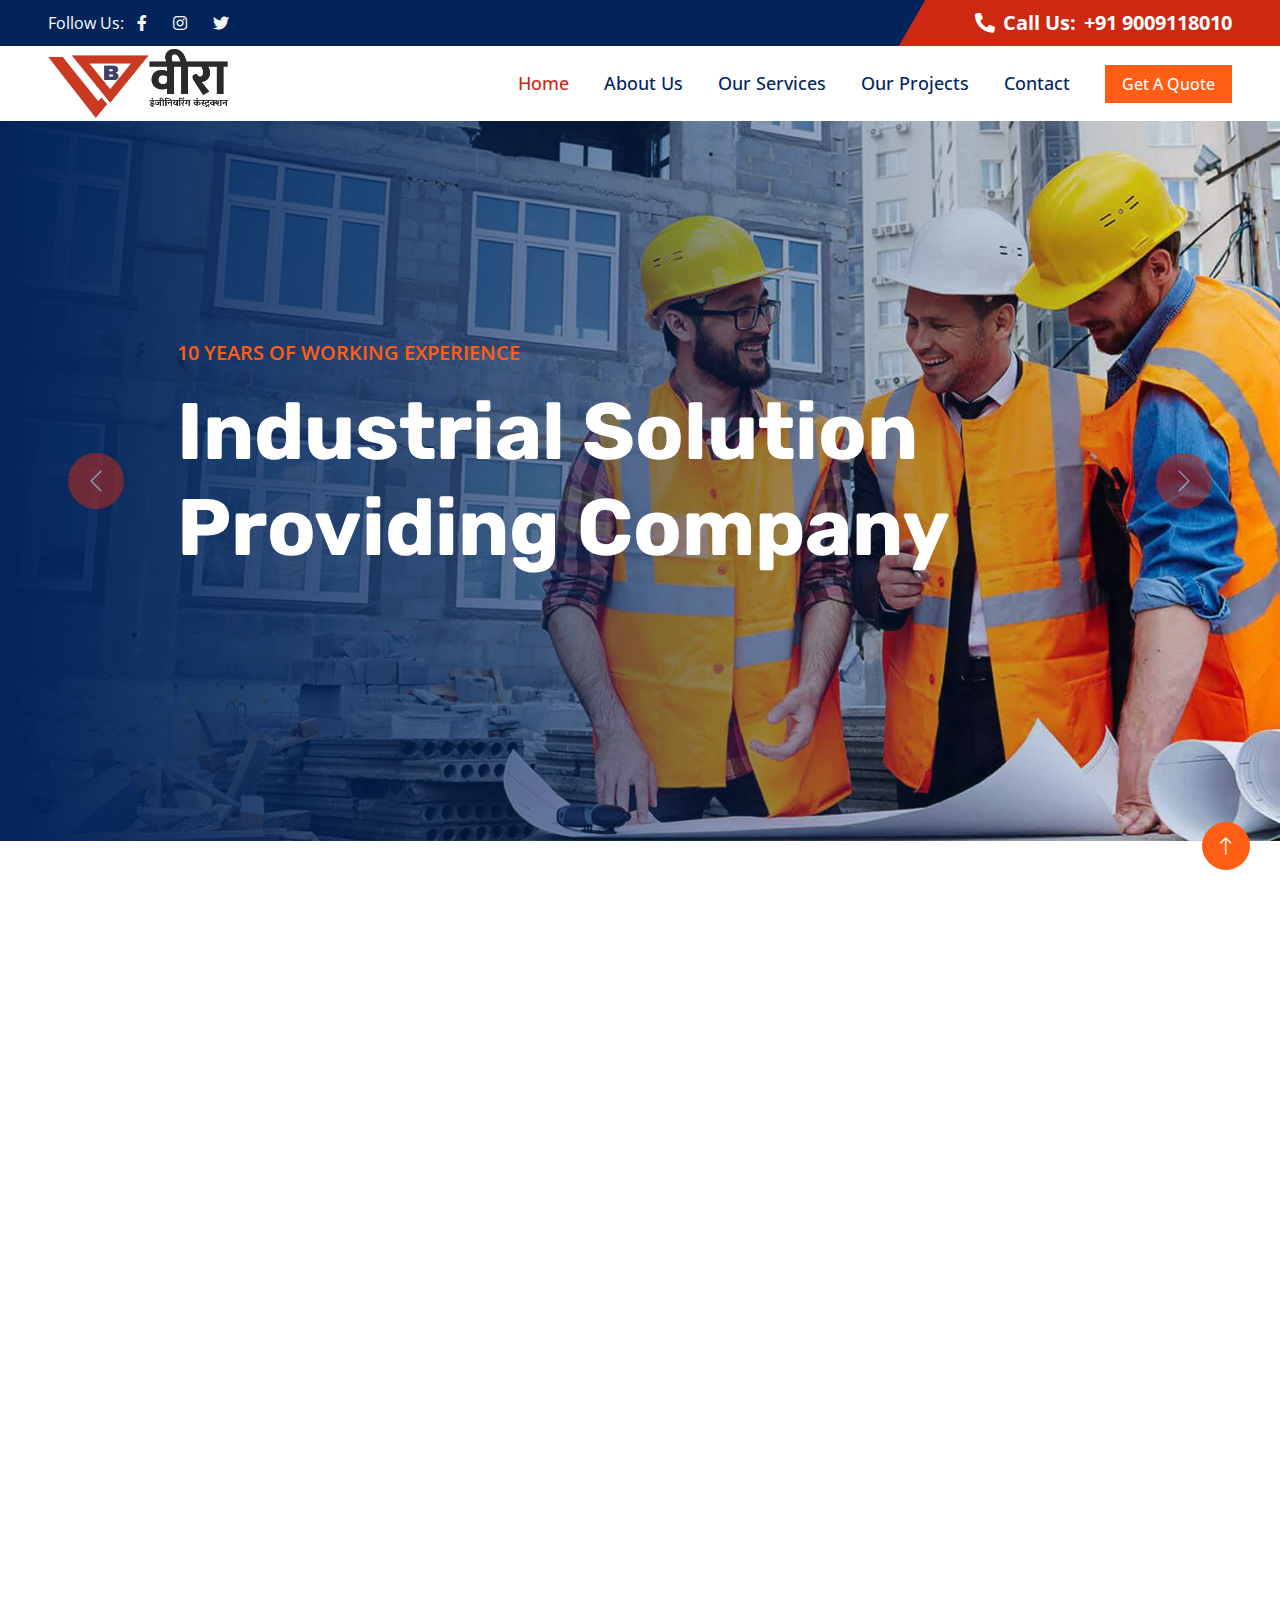
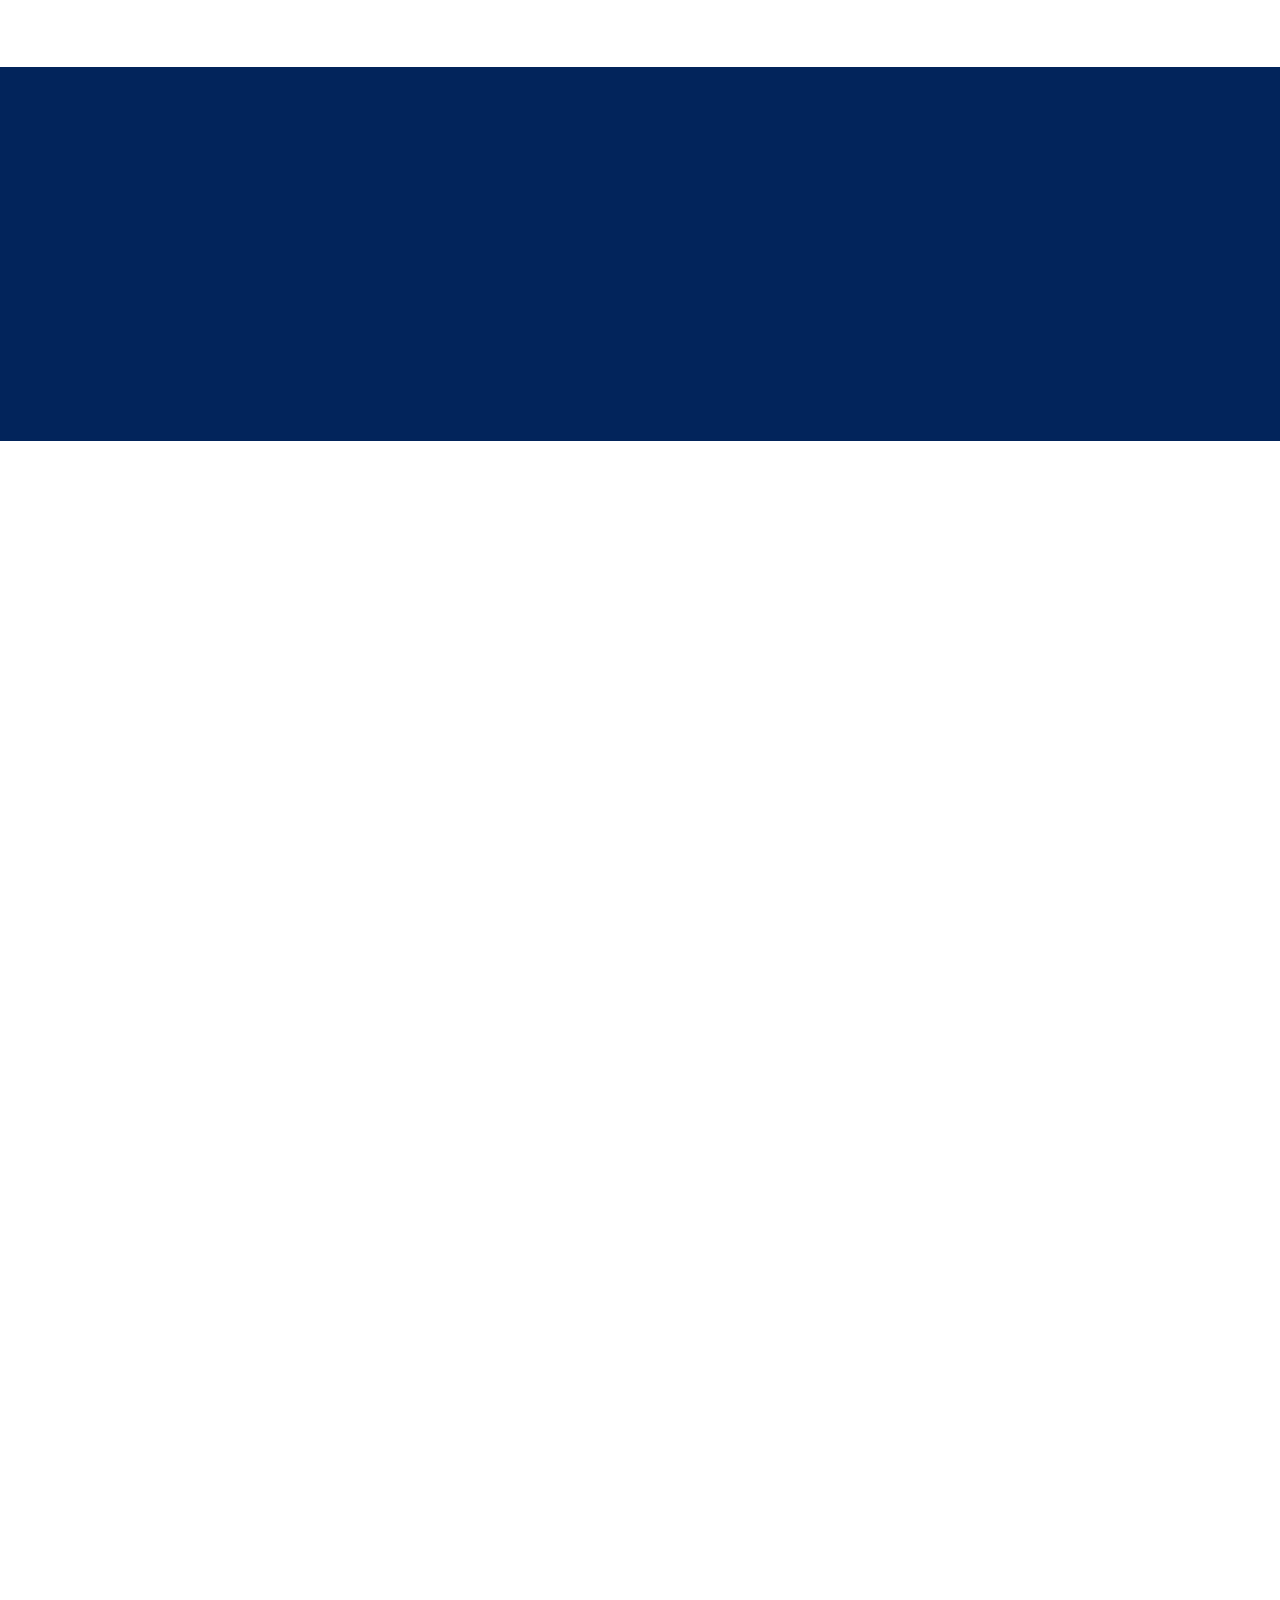
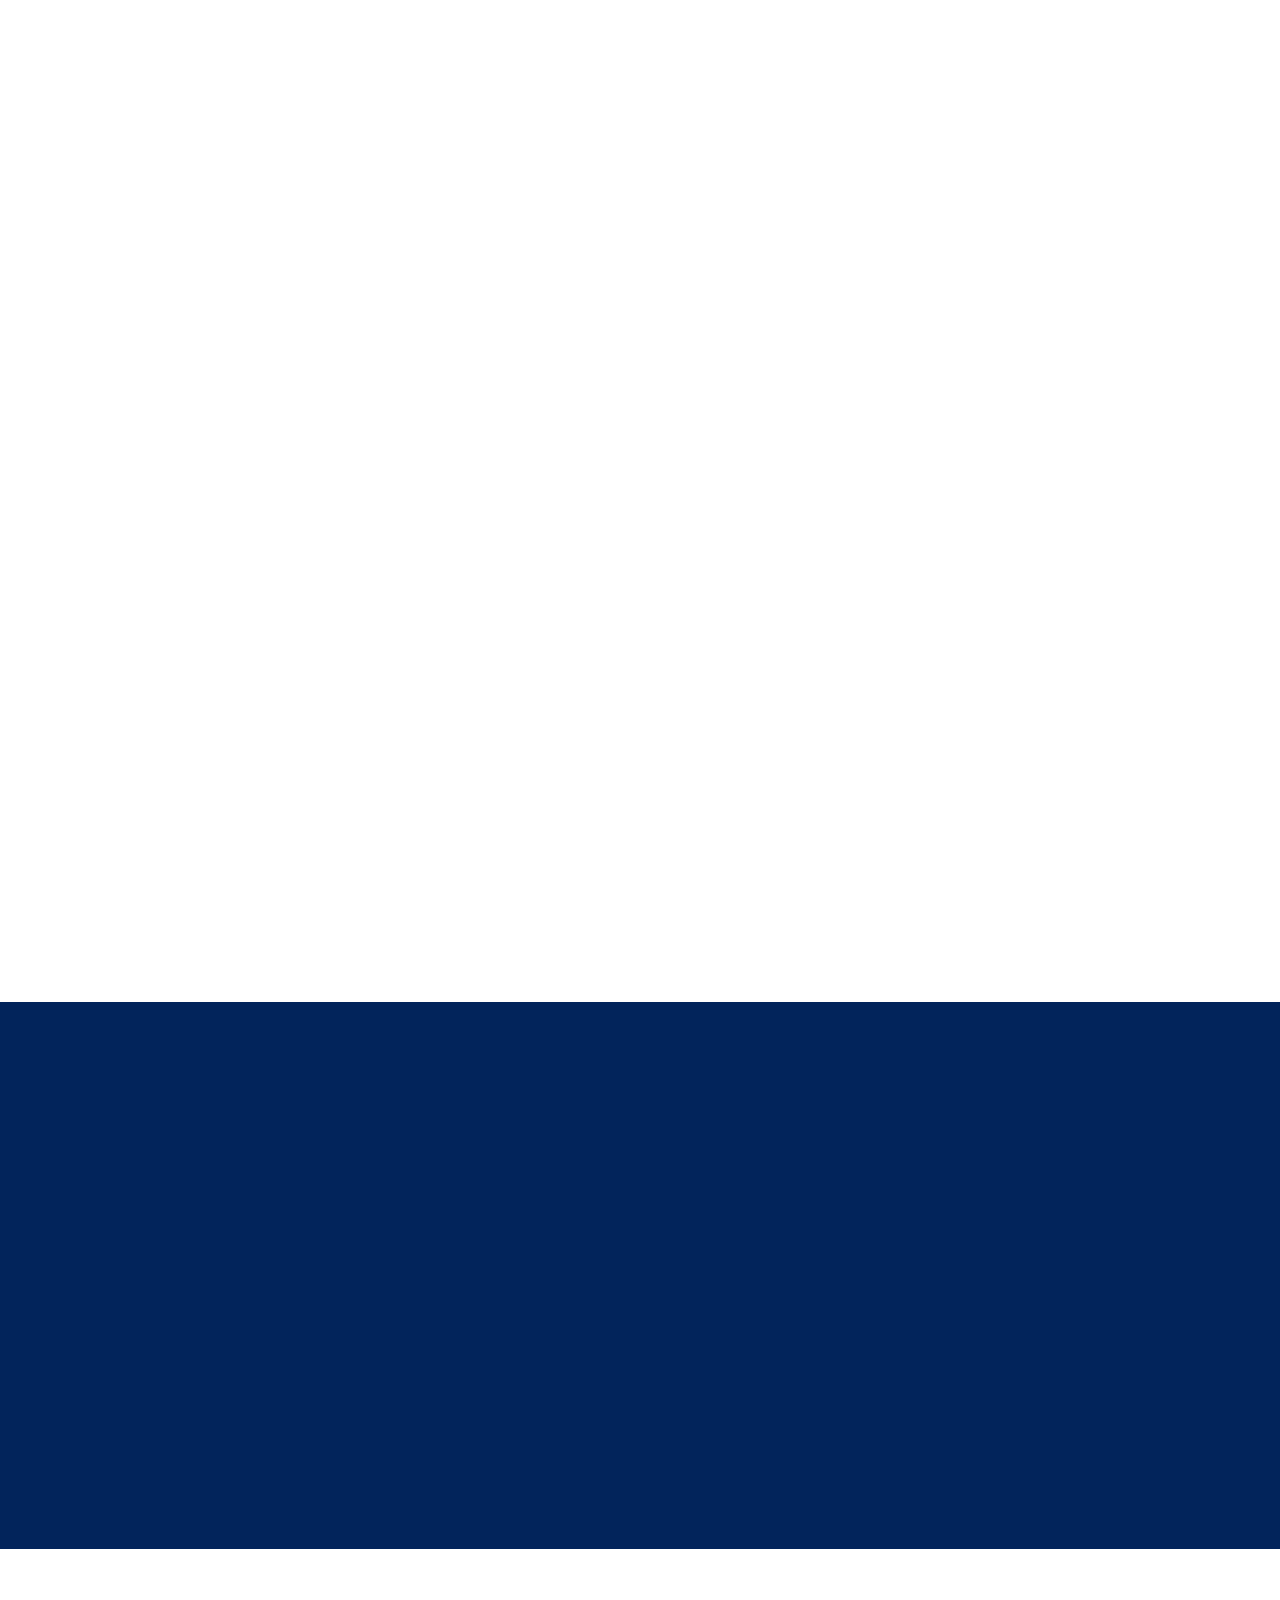
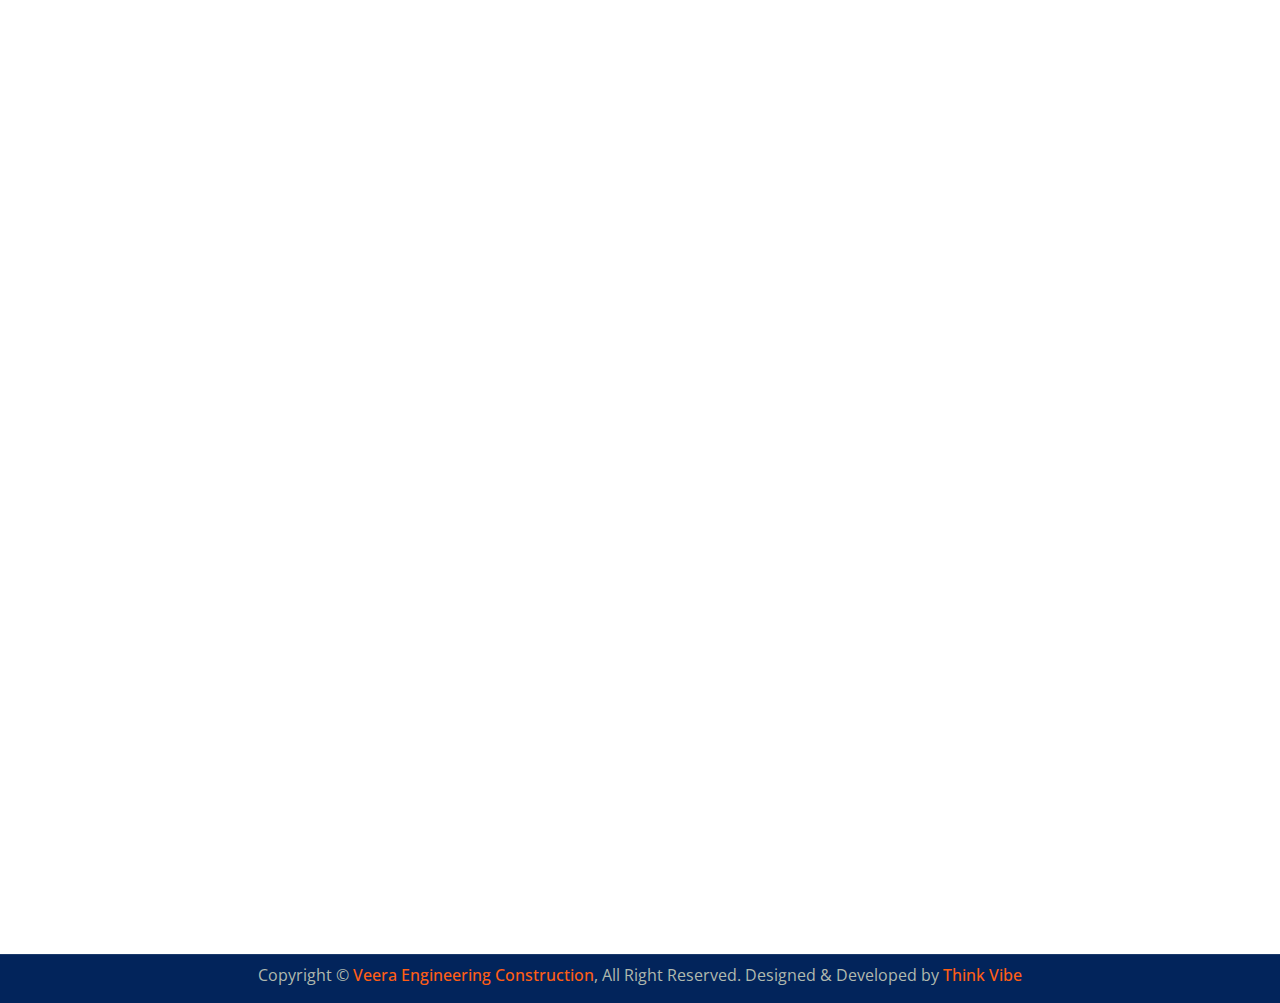
==== index.html @ 03c4663e "c" ====
<!DOCTYPE html>
<html lang="en">
  <head>
    <meta charset="utf-8" />
    <title>Veera Engineering Construction</title>
    <meta content="width=device-width, initial-scale=1.0" name="viewport" />
    <meta content="" name="keywords" />
    <meta content="" name="description" />

    <!-- Favicon -->
    <link href="img/Veera.png" rel="icon" />

    <!-- Google Web Fonts -->
    <link rel="preconnect" href="https://fonts.googleapis.com" />
    <link rel="preconnect" href="https://fonts.gstatic.com" crossorigin />
    <link
      href="https://fonts.googleapis.com/css2?family=Open+Sans:wght@400;500;600&family=Rubik:wght@500;600;700&display=swap"
      rel="stylesheet"
    />

    <!-- Icon Font Stylesheet -->
    <link
      href="https://cdnjs.cloudflare.com/ajax/libs/font-awesome/5.10.0/css/all.min.css"
      rel="stylesheet"
    />
    <link
      href="https://cdn.jsdelivr.net/npm/bootstrap-icons@1.4.1/font/bootstrap-icons.css"
      rel="stylesheet"
    />

    <!-- Libraries Stylesheet -->
    <link href="lib/animate/animate.min.css" rel="stylesheet" />
    <link href="lib/owlcarousel/assets/owl.carousel.min.css" rel="stylesheet" />

    <!-- Customized Bootstrap Stylesheet -->
    <link href="css/bootstrap.min.css" rel="stylesheet" />

    <!-- Template Stylesheet -->
    <link href="css/style.css" rel="stylesheet" />
  </head>

  <body>
    <!-- Spinner Start -->
    <div
      id="spinner"
      class="show bg-white position-fixed translate-middle w-100 vh-100 top-50 start-50 d-flex align-items-center justify-content-center"
    >
      <div
        class="spinner-border text-primary"
        role="status"
        style="width: 3rem; height: 3rem"
      ></div>
    </div>
    <!-- Spinner End -->

    <!-- Topbar Start -->
    <div class="container-fluid bg-dark px-0">
      <div class="row g-0 d-none d-lg-flex">
        <div class="col-lg-6 ps-5 text-start">
          <div class="h-100 d-inline-flex align-items-center text-white">
            <span>Follow Us:</span>
            <a class="btn btn-link text-light" href=""
              ><i class="fab fa-facebook-f"></i
            ></a>
            <a class="btn btn-link text-light" href=""
              ><i class="fab fa-instagram"></i
            ></a>
            <a class="btn btn-link text-light" href=""
              ><i class="fab fa-twitter"></i
            ></a>
            <!-- <a class="btn btn-link text-light" href=""><i class="fab fa-linkedin-in"></i></a> -->
          </div>
        </div>
        <div class="col-lg-6 text-end">
          <div
            class="h-100 topbar-right d-inline-flex align-items-center text-white py-2 px-5"
          >
            <span class="fs-5 fw-bold me-2"
              ><i class="fa fa-phone-alt me-2"></i>Call Us:</span
            >
            <span class="fs-5 fw-bold">+91 9009118010</span>
          </div>
        </div>
      </div>
    </div>
    <!-- Topbar End -->

    <!-- Navbar Start -->
    <nav
      class="navbar navbar-expand-lg bg-white navbar-light sticky-top py-0 pe-5"
    >
      <a href="index.html" class="navbar-brand ps-5 me-0">
        <img src="./img/Veera Logo.png" class="logo" alt="" />
        <!-- <h1 class="text-white m-0">Industro</h1> -->
      </a>
      <button
        type="button"
        class="navbar-toggler me-0"
        data-bs-toggle="collapse"
        data-bs-target="#navbarCollapse"
      >
        <span class="navbar-toggler-icon"></span>
      </button>
      <div class="collapse navbar-collapse" id="navbarCollapse">
        <div class="navbar-nav ms-auto p-4 p-lg-0">
          <a href="index.html" class="nav-item nav-link active">Home</a>
          <a href="about.html" class="nav-item nav-link">About Us</a>
          <a href="service.html" class="nav-item nav-link">Our Services</a>
          <a href="project.html" class="nav-item nav-link">Our Projects</a>
          <!-- <div class="nav-item dropdown">
            <a
              href="#"
              class="nav-link dropdown-toggle"
              data-bs-toggle="dropdown"
              >Pages</a
            >
            <div class="dropdown-menu bg-light m-0">
              <a href="project.html" class="dropdown-item">Projects</a>
              <a href="feature.html" class="dropdown-item">Features</a>
              <a href="team.html" class="dropdown-item">Our Team</a>
              <a href="testimonial.html" class="dropdown-item">Testimonial</a>
              <a href="404.html" class="dropdown-item">404 Page</a>
            </div>
          </div> -->
          <a href="contact.html" class="nav-item nav-link">Contact</a>
        </div>
        <a href="contact.html" class="btn btn-primary px-3 d-none d-lg-block"
          >Get A Quote</a
        >
      </div>
    </nav>
    <!-- Navbar End -->

    <!-- Carousel Start -->
    <div class="container-fluid px-0 mb-5">
      <div id="header-carousel" class="carousel slide" data-bs-ride="carousel">
        <div class="carousel-inner">
          <div class="carousel-item active">
            <img class="w-100" src="img/carousel-1.jpg" alt="Image" />
            <div class="carousel-caption">
              <div class="container">
                <div class="row justify-content-center">
                  <div class="col-lg-10 text-start">
                    <p
                      class="fs-5 fw-medium text-primary text-uppercase animated slideInRight"
                    >
                      10 Years of Working Experience
                    </p>
                    <h1 class="display-1 text-white mb-5 animated slideInRight">
                      Industrial Solution Providing Company
                    </h1>
                    <!-- <a
                      href=""
                      class="btn btn-primary py-3 px-5 animated slideInRight"
                      >Explore More</a> -->
                  </div>
                </div>
              </div>
            </div>
          </div>
          <div class="carousel-item">
            <img class="w-100" src="img/carousel-2.jpg" alt="Image" />
            <div class="carousel-caption">
              <div class="container">
                <div class="row justify-content-center">
                  <div class="col-lg-10 text-start">
                    <p
                      class="fs-5 fw-medium text-primary text-uppercase animated slideInRight"
                    >
                      10 Years of Working Experience
                    </p>
                    <h1 class="display-1 text-white mb-5 animated slideInRight">
                      The Best Reliable Industry Solution
                    </h1>
                    <a
                      href=""
                      class="btn btn-primary py-3 px-5 animated slideInRight"
                      >Explore More</a
                    >
                  </div>
                </div>
              </div>
            </div>
          </div>
        </div>
        <button
          class="carousel-control-prev"
          type="button"
          data-bs-target="#header-carousel"
          data-bs-slide="prev"
        >
          <span class="carousel-control-prev-icon" aria-hidden="true"></span>
          <span class="visually-hidden">Previous</span>
        </button>
        <button
          class="carousel-control-next"
          type="button"
          data-bs-target="#header-carousel"
          data-bs-slide="next"
        >
          <span class="carousel-control-next-icon" aria-hidden="true"></span>
          <span class="visually-hidden">Next</span>
        </button>
      </div>
    </div>
    <!-- Carousel End -->

    <!-- About Start -->
    <div class="container-xxl py-5">
      <div class="container">
        <div class="row g-5">
          <div class="col-lg-6">
            <div class="row gx-3 h-100">
              <div
                class="col-6 align-self-start wow fadeInUp"
                data-wow-delay="0.1s"
              >
                <img class="img-fluid" src="img/about-1.jpg" />
              </div>
              <div
                class="col-6 align-self-end wow fadeInDown"
                data-wow-delay="0.1s"
              >
                <img class="img-fluid" src="img/about-2.jpg" />
              </div>
            </div>
          </div>
          <div class="col-lg-6 wow fadeIn" data-wow-delay="0.5s">
            <p class="fw-medium text-uppercase text-primary mb-2">About Us</p>
            <h1 class="display-5 mb-4">We Are Leader In Industrial Market</h1>
            <p class="mb-4 about">
              As a specialist in Veera Engineering Construction, I bring years
              of hands-on experience and technical proficiency to every project.
              From foundational groundwork to complex infrastructure
              developments, I ensure precision and quality in every detail. With
              a deep understanding of construction processes and a commitment to
              excellence, I deliver results that stand the test of time.
            </p>
            <div class="d-flex align-items-center mb-4">
              <div class="flex-shrink-0 bg-primary p-4">
                <h1 class="display-2">10</h1>
                <h5 class="text-white">Years of</h5>
                <h5 class="text-white">Experience</h5>
              </div>
              <div class="ms-4">
                <p><i class="fa fa-check text-primary me-2"></i>Architecture</p>
                <p>
                  <i class="fa fa-check text-primary me-2"></i>Civil Engineering
                </p>
                <p>
                  <i class="fa fa-check text-primary me-2"></i>Interior
                  Desigining
                </p>
                <p>
                  <i class="fa fa-check text-primary me-2"></i>Exterior
                  Desigining
                </p>
                <p class="mb-0">
                  <i class="fa fa-check text-primary me-2"></i>Landscap
                  Designing
                </p>
              </div>
            </div>
            <div class="row pt-2">
              <div class="col-sm-6">
                <div class="d-flex align-items-center icon">
                  <div
                    class="flex-shrink-0 btn-lg-square rounded-circle bg-primary"
                  >
                    <i class="fa fa-envelope-open text-white"></i>
                  </div>
                  <div class="ms-3 icon">
                    <p class="mb-2">Email us</p>
                    <h6 class="mb-0">vivek10vivek1989@gmail.com</h6>
                  </div>
                </div>
              </div>
              <div class="col-sm-6 ml-5">
                <div class="d-flex align-items-center icon">
                  <div
                    class="flex-shrink-0 btn-lg-square rounded-circle bg-primary"
                  >
                    <i class="fa fa-phone-alt text-white"></i>
                  </div>
                  <div class="ms-3">
                    <p class="mb-2">Call us</p>
                    <h5 class="mb-0">+91 9009118010</h5>
                  </div>
                </div>
              </div>
            </div>
          </div>
        </div>
      </div>
    </div>
    <!-- About End -->

     <!-- Facts Start -->
     <div class="container-fluid facts my-5 p-5">
      <div class="row g-5">
          <div class="col-md-6 col-xl-3 wow fadeIn" data-wow-delay="0.1s">
              <div class="text-center border p-5">
                  <i class="fa fa-certificate fa-3x text-white mb-3"></i>
                  <h1 class="display-2 text-primary mb-0" data-toggle="counter-up">10</h1>
                  <span class="fs-5 fw-semi-bold text-white">Years Experience</span>
              </div>
          </div>
          <div class="col-md-6 col-xl-3 wow fadeIn" data-wow-delay="0.3s">
              <div class="text-center border p-5">
                  <i class="fa fa-users-cog fa-3x text-white mb-3"></i>
                  <h1 class="display-2 text-primary mb-0" data-toggle="counter-up">40</h1>
                  <span class="fs-5 fw-semi-bold text-white">Team Members</span>
              </div>
          </div>
          <div class="col-md-6 col-xl-3 wow fadeIn" data-wow-delay="0.5s">
              <div class="text-center border p-5">
                  <i class="fa fa-users fa-3x text-white mb-3"></i>
                  <h1 class="display-2 text-primary mb-0" data-toggle="counter-up">200</h1>
                  <span class="fs-5 fw-semi-bold text-white">Happy Clients</span>
              </div>
          </div>
          <div class="col-md-6 col-xl-3 wow fadeIn" data-wow-delay="0.7s">
              <div class="text-center border p-5">
                  <i class="fa fa-check-double fa-3x text-white mb-3"></i>
                  <h1 class="display-2 text-primary mb-0" data-toggle="counter-up">200</h1>
                  <span class="fs-5 fw-semi-bold text-white">Projects Done</span>
              </div>
          </div>
      </div>
  </div>
  <!-- Facts End -->

    <!-- Features Start -->
    <div class="container-xxl py-5">
      <div class="container">
        <div class="row g-5 align-items-center">
          <div class="col-lg-6 wow fadeInUp" data-wow-delay="0.1s">
            <div class="position-relative me-lg-4">
              <img class="img-fluid w-100" src="img/feature.jpg" alt="" />
              <span
                class="position-absolute top-50 start-100 translate-middle bg-white rounded-circle d-none d-lg-block"
                style="width: 120px; height: 120px"
              ></span>
              <button
                type="button"
                class="btn-play"
                data-bs-toggle="modal"
                data-src="https://www.youtube.com/embed/DWRcNpR6Kdc"
                data-bs-target="#videoModal"
              >
                <span></span>
              </button>
            </div>
          </div>
          <div class="col-lg-6 wow fadeInUp" data-wow-delay="0.5s">
            <p class="fw-medium text-uppercase text-primary mb-2">
              Why Choosing Us!
            </p>
            <h1 class="display-5 mb-4">Few Reasons Why People Choosing Us!</h1>
            <p class="mb-4">
              At Veera Engineering Construction, we combine experience,
              innovation, and a commitment to quality to deliver projects that
              stand the test of time. Our client-focused approach, attention to
              detail, and dedication to safety ensure your project is completed
              on time and to the highest standards.
            </p>
            <div class="row gy-4">
              <div class="col-12">
                <div class="d-flex">
                  <div
                    class="flex-shrink-0 btn-lg-square rounded-circle bg-primary"
                  >
                    <i class="fa fa-check text-white"></i>
                  </div>
                  <div class="ms-4">
                    <h4>Experienced Workers</h4>
                    <span
                      >Veera Engineering Construction's experienced workers
                      ensure precision and quality in every project. With years
                      of expertise, our team delivers reliable and top-notch
                      results.</span
                    >
                  </div>
                </div>
              </div>
              <div class="col-12">
                <div class="d-flex">
                  <div
                    class="flex-shrink-0 btn-lg-square rounded-circle bg-primary"
                  >
                    <i class="fa fa-check text-white"></i>
                  </div>
                  <div class="ms-4">
                    <h4>Reliable Industrial Services</h4>
                    <span
                      >Veera Engineering Construction offers expert foundational
                      groundwork, infrastructure development, and commercial and
                      residential construction services. We ensure quality,
                      efficiency, and innovation in every project we
                      undertake.</span
                    >
                  </div>
                </div>
              </div>
              <div class="col-12">
                <div class="d-flex">
                  <div
                    class="flex-shrink-0 btn-lg-square rounded-circle bg-primary"
                  >
                    <i class="fa fa-check text-white"></i>
                  </div>
                  <div class="ms-4">
                    <h4>24/7 Customer Support</h4>
                    <span
                      >Veera Engineering Construction provides 24x7 support,
                      ensuring continuous assistance and timely solutions for
                      all your project needs. We're always available to address
                      any concerns and keep your project on track.</span
                    >
                  </div>
                </div>
              </div>
            </div>
          </div>
        </div>
      </div>
    </div>
    <!-- Features End -->

    <!-- Video Modal Start -->
    <!-- <div
      class="modal modal-video fade"
      id="videoModal"
      tabindex="-1"
      aria-labelledby="exampleModalLabel"
      aria-hidden="true"
    >
      <div class="modal-dialog">
        <div class="modal-content rounded-0">
          <div class="modal-header">
            <h3 class="modal-title" id="exampleModalLabel">Youtube Video</h3>
            <button
              type="button"
              class="btn-close"
              data-bs-dismiss="modal"
              aria-label="Close"
            ></button>
          </div>
          <div class="modal-body">
            16:9 aspect ratio
            <div class="ratio ratio-16x9">
              <iframe
                class="embed-responsive-item"
                src=""
                id="video"
                allowfullscreen
                allowscriptaccess="always"
                allow="autoplay"
              ></iframe>
            </div>
          </div>
        </div>
      </div>
    </div> -->
    <!-- Video Modal End -->

    <!-- Service Start -->
    <div class="container-xxl py-5">
      <div class="container">
        <div
          class="text-center mx-auto pb-4 wow fadeInUp"
          data-wow-delay="0.1s"
          style="max-width: 600px"
        >
          <p class="fw-medium text-uppercase text-primary mb-2">Our Services</p>
          <h1 class="display-5 mb-4">We Provide Best Industrial Services</h1>
        </div>
        <div class="row gy-5 gx-4">
          <div class="col-md-6 col-lg-4 wow fadeInUp" data-wow-delay="0.1s">
            <div class="service-item">
              <img class="img-fluid" src="img/service-1.jpg" alt="" />
              <div class="service-img">
                <img class="img-fluid" src="img/service-1.jpg" alt="" />
              </div>
              <div class="service-detail">
                <div class="service-title">
                  <hr class="w-25" />
                  <h3 class="mb-0">Constructions</h3>
                  <hr class="w-25" />
                </div>
                <div class="service-text">
                  <p class="text-white mb-0">
                    Building the future with precision and quality. Your vision, our construction expertise.
                    From concept to completion, we deliver excellence in every project.
                  </p>
                </div>
              </div>
              <a class="btn btn-light" href="">Read More</a>
            </div>
          </div>

          <div class="col-md-6 col-lg-4 wow fadeInUp" data-wow-delay="0.1s">
            <div class="service-item">
              <img class="img-fluid" src="img/service-1.png" alt="" />
              <div class="service-img">
                <img class="img-fluid" src="img/service-1.png" alt="" />
              </div>
              <div class="service-detail">
                <div class="service-title">
                  <hr class="w-25" />
                  <h3 class="mb-0">Intrerior Design</h3>
                  <hr class="w-25" />
                </div>
                <div class="service-text">
                  <p class="text-white mb-0">
                    Transforming spaces with elegance and functionality, tailored to your style. We create interiors that inspire and elevate everyday living.
                  </p>
                </div>
              </div>
              <a class="btn btn-light" href="">Read More</a>
            </div>
          </div>
          <div class="col-md-6 col-lg-4 wow fadeInUp" data-wow-delay="0.1s">
            <div class="service-item">
              <img class="img-fluid" src="img/service-2.png" alt="" />
              <div class="service-img">
                <img class="img-fluid" src="img/service-2.png" alt="" />
              </div>
              <div class="service-detail">
                <div class="service-title">
                  <hr class="w-25" />
                  <h3 class="mb-0">Exterior Design</h3>
                  <hr class="w-25" />
                </div>
                <div class="service-text">
                  <p class="text-white mb-0">
                    Crafting exteriors that blend aesthetics with durability, enhancing curb appeal. We bring your vision to life with innovative and timeless designs.
                  </p>
                </div>
              </div>
              <a class="btn btn-light" href="">Read More</a>
            </div>
          </div>
          <div class="col-md-6 col-lg-4 wow fadeInUp" data-wow-delay="0.3s">
            <div class="service-item">
              <img class="img-fluid" src="img/service-3.png" alt="" />
              <div class="service-img">
                <img class="img-fluid" src="img/service-3.png" alt="" />
              </div>
              <div class="service-detail">
                <div class="service-title">
                  <hr class="w-25" />
                  <h3 class="mb-0">Painting</h3>
                  <hr class="w-25" />
                </div>
                <div class="service-text">
                  <p class="text-white mb-0">
                    Adding color to your world with precision and creativity. We deliver flawless painting solutions that enhance every space.
                  </p>
                </div>
              </div>
              <a class="btn btn-light" href="">Read More</a>
            </div>
          </div>
          <div class="col-md-6 col-lg-4 wow fadeInUp" data-wow-delay="0.5s">
            <div class="service-item">
              <img class="img-fluid" src="img/service-3.jpg" alt="" />
              <div class="service-img">
                <img class="img-fluid" src="img/service-3.jpg" alt="" />
              </div>
              <div class="service-detail">
                <div class="service-title">
                  <hr class="w-25" />
                  <h3 class="mb-0">Refurbishment</h3>
                  <hr class="w-25" />
                </div>
                <div class="service-text">
                  <p class="text-white mb-0">
                    Reviving spaces with expert refurbishment that blends modern style with timeless quality. We restore and upgrade your property to its full potential.
                  </p>
                </div>
              </div>
              <a class="btn btn-light" href="">Read More</a>
            </div>
          </div>
          <div class="col-md-6 col-lg-4 wow fadeInUp" data-wow-delay="0.1s">
            <div class="service-item">
              <img class="img-fluid" src="img/service-1.jpg" alt="" />
              <div class="service-img">
                <img class="img-fluid" src="img/service-1.jpg" alt="" />
              </div>
              <div class="service-detail">
                <div class="service-title">
                  <hr class="w-25" />
                  <h3 class="mb-0">Architectural</h3>
                  <hr class="w-25" />
                </div>
                <div class="service-text">
                  <p class="text-white mb-0">
                    Crafting innovative architectural designs that merge form and function seamlessly. We bring your vision to life with creativity and precision.
                  </p>
                </div>
              </div>
              <a class="btn btn-light" href="">Read More</a>
            </div>
          </div>
        </div>
      </div>
    </div>
    <!-- Service End -->

    <!-- Project Start -->
    <div class="container-fluid bg-dark pt-5 my-5 px-0">
      <div
        class="text-center mx-auto mt-5 wow fadeIn"
        data-wow-delay="0.1s"
        style="max-width: 600px"
      >
        <p class="fw-medium text-uppercase text-primary mb-2">Our Projects</p>
        <h1 class="display-5 text-white mb-5">
          See What We Have Completed Recently
        </h1>
      </div>
      <div
        class="owl-carousel project-carousel wow fadeIn"
        data-wow-delay="0.1s"
      >
        <a class="project-item" href="">
          <img class="img-fluid" src="img/RailingWork1.png" alt="" />
          <div class="project-title">
            <h5 class="text-primary mb-0">Steel Railing</h5>
          </div>
        </a>
        <a class="project-item" href="">
          <img class="img-fluid" src="img/RailingWork2.png" alt="" />
          <div class="project-title">
            <h5 class="text-primary mb-0">Steel Railing</h5>
          </div>
        </a>
        <a class="project-item" href="">
          <img class="img-fluid" src="img/RailingWork3.png" alt="" />
          <div class="project-title">
            <h5 class="text-primary mb-0">Steel Railing</h5>
          </div>
        </a>
        <a class="project-item" href="">
          <img class="img-fluid" src="img/RailingWork4.png" alt="" />
          <div class="project-title">
            <h5 class="text-primary mb-0">Steel Railing</h5>
          </div>
        </a>
        <a class="project-item" href="">
          <img class="img-fluid" src="img/RailingWork5.png" alt="" />
          <div class="project-title">
            <h5 class="text-primary mb-0">Interior Design</h5>
          </div>
        </a>
        <a class="project-item" href="">
          <img class="img-fluid" src="img/RailingWork6.png" alt="" />
          <div class="project-title">
            <h5 class="text-primary mb-0">Interior Design</h5>
          </div>
        </a>
        <a class="project-item" href="">
          <img class="img-fluid" src="img/RailingWork7.png" alt="" />
          <div class="project-title">
            <h5 class="text-primary mb-0">Exterior Design</h5>
          </div>
        </a>
        <a class="project-item" href="">
          <img class="img-fluid" src="img/RailingWork8.png" alt="" />
          <div class="project-title">
            <h5 class="text-primary mb-0">Exterior Design</h5>
          </div>
        </a>
        <a class="project-item" href="">
          <img class="img-fluid" src="img/RailingWork9.png" alt="" />
          <div class="project-title">
            <h5 class="text-primary mb-0">Exterior Design</h5>
          </div>
        </a>
        <a class="project-item" href="">
          <img class="img-fluid" src="img/RailingWork10.png" alt="" />
          <div class="project-title">
            <h5 class="text-primary mb-0">Side Steel Railing</h5>
          </div>
        </a>
        <a class="project-item" href="">
          <img class="img-fluid" src="img/RailingWork11.png" alt="" />
          <div class="project-title">
            <h5 class="text-primary mb-0">Exterior Design</h5>
          </div>
        </a>
        <a class="project-item" href="">
          <img class="img-fluid" src="img/RailingWork12.png" alt="" />
          <div class="project-title">
            <h5 class="text-primary mb-0">Exterior Design</h5>
          </div>
        </a>
         <a class="project-item" href="">
          <img class="img-fluid" src="img/RailingWork13.png" alt="" />
          <div class="project-title">
            <h5 class="text-primary mb-0">Steel Work</h5>
          </div>
        </a>
      </div>
    </div>
    <!-- Project End -->

   
    <!-- Testimonial Start -->
    <div class="container-xxl py-5">
      <div class="container">
        <div
          class="text-center mx-auto wow fadeInUp"
          data-wow-delay="0.1s"
          style="max-width: 600px"
        >
          <p class="fw-medium text-uppercase text-primary mb-2">Testimonial</p>
          <h1 class="display-5 mb-5">What Our Clients Say!</h1>
        </div>
        <div
          class="owl-carousel testimonial-carousel wow fadeInUp"
          data-wow-delay="0.1s"
        >
          <div class="testimonial-item text-center">
            <div class="testimonial-img position-relative">
              <img
                class="img-fluid rounded-circle mx-auto mb-5"
                src="img/testimonial-1.jpg"
              />
              <div class="btn-square bg-primary rounded-circle">
                <i class="fa fa-quote-left text-white"></i>
              </div>
            </div>
            <div class="testimonial-text text-center rounded p-4">
              <p>
                Veera Engineering Construction delivered exceptional service for our commercial building project. Their team was professional, timely, and detail-oriented, ensuring our project was completed on schedule and within budget. Highly recommended.
              </p>
              <h5 class="mb-1">Rahul Sharma</h5>
              <span class="fst-italic">Profession</span>
            </div>
          </div>
          <div class="testimonial-item text-center">
            <div class="testimonial-img position-relative">
              <img
                class="img-fluid rounded-circle mx-auto mb-5"
                src="img/testimonial-2.jpg"
              />
              <div class="btn-square bg-primary rounded-circle">
                <i class="fa fa-quote-left text-white"></i>
              </div>
            </div>
            <div class="testimonial-text text-center rounded p-4">
              <p>
                We hired Veera Engineering Construction for a residential renovation, and their expertise was evident throughout the process. Their creative solutions and dedication to quality exceeded our expectations. Truly a top-notch construction company.
              </p>
              <h5 class="mb-1">Anita Desai</h5>
              <span class="fst-italic">Profession</span>
            </div>
          </div>
          <div class="testimonial-item text-center">
            <div class="testimonial-img position-relative">
              <img
                class="img-fluid rounded-circle mx-auto mb-5"
                src="img/testimonial-3.jpg"
              />
              <div class="btn-square bg-primary rounded-circle">
                <i class="fa fa-quote-left text-white"></i>
              </div>
            </div>
            <div class="testimonial-text text-center rounded p-4">
              <p>
                Working with Veera Engineering Construction was a seamless experience. They communicated clearly, adhered to all safety standards, and maintained a clean work environment. Their craftsmanship is unmatched, and the final result was stunning.
              </p>
              <h5 class="mb-1">Sanjay Patel</h5>
              <span class="fst-italic">Businessman </span>
            </div>
          </div>
        </div> 
      </div>
    </div>
    <!-- Testimonial End -->

    <!-- Footer Start -->
    <div
      class="container-fluid bg-dark footer wow fadeIn"
      data-wow-delay="0.1s"
    >
      <div class="container py-5">
        <div class="row g-5">
          <div class="col-lg-3 col-md-6">
            <h5 class="text-white mb-4">Our Office</h5>
            <p class="mb-2">
              <i class="fa fa-map-marker-alt me-3"></i>Jalalpur Chawari Road,
              Lalpur, Jaunpur - 222136
            </p>
            <p class="mb-2">
              <i class="fa fa-phone-alt me-3"></i>+91 9009118010
            </p>
            <p class="mb-2">
              <i class="fa fa-envelope me-3"></i>vivek10vivek1989@gmail.com
            </p>
           
          </div>
          <div class="col-lg-3 col-md-6">
            <h5 class="text-white mb-4">Quick Links</h5>
            <a class="btn btn-link" href="about.html">About Us</a>
            <a class="btn btn-link" href="contact.html">Contact Us</a>
            <a class="btn btn-link" href="service.html">Our Services</a>
            <a class="btn btn-link" href="contact.html">Support</a>
          </div>
          <div class="col-lg-3 col-md-6">
            <h5 class="text-white mb-4">Business Hours</h5>
            <p class="mb-1">Monday - Friday</p>
            <h6 class="text-light">09:00 am - 07:00 pm</h6>
            <p class="mb-1">Saturday</p>
            <h6 class="text-light">10:00 am - 05:00 pm</h6>
            <p class="mb-1">Sunday</p>
            <h6 class="text-light">Closed</h6>
          </div>
          <div class="col-lg-3 col-md-6">
            <h5 class="text-white mb-4">Social Network</h5>
            <!-- <p>Dolor amet sit justo amet elitr clita ipsum elitr est.</p> -->
            <div class="d-flex pt-3">
              <a class="btn btn-square btn-primary rounded-circle me-2" href=""
                ><i class="fab fa-twitter"></i
              ></a>
              <a class="btn btn-square btn-primary rounded-circle me-2" href=""
                ><i class="fab fa-facebook-f"></i
              ></a>
              <a class="btn btn-square btn-primary rounded-circle me-2" href=""
                ><i class="fab fa-youtube"></i
              ></a>
              <a class="btn btn-square btn-primary rounded-circle me-2" href=""
                ><i class="fab fa-linkedin-in"></i
              ></a>
            </div>
          </div>
        </div>
      </div>
    </div>
    <!-- Footer End -->

    <!-- Copyright Start -->
    <div class="container-fluid copyright bg-dark py-2">
      <div class="container text-center">
        <p class="mb-2">
          Copyright &copy;
          <a class="fw-semi-bold" href="#">Veera Engineering Construction</a>,
          All Right Reserved. Designed & Developed by
          <a class="fw-semi-bold" href="#">Think Vibe</a>
        </p>
      </div>
    </div>
    <!-- Copyright End -->

    <!-- Back to Top -->
    <a
      href="#"
      class="btn btn-lg btn-primary btn-lg-square rounded-circle back-to-top"
      ><i class="bi bi-arrow-up"></i
    ></a>

    <!-- JavaScript Libraries -->
    <script src="https://code.jquery.com/jquery-3.4.1.min.js"></script>
    <script src="https://cdn.jsdelivr.net/npm/bootstrap@5.0.0/dist/js/bootstrap.bundle.min.js"></script>
    <script src="lib/wow/wow.min.js"></script>
    <script src="lib/easing/easing.min.js"></script>
    <script src="lib/waypoints/waypoints.min.js"></script>
    <script src="lib/owlcarousel/owl.carousel.min.js"></script>
    <script src="lib/counterup/counterup.min.js"></script>

    <!-- Template Javascript -->
    <script src="js/main.js"></script>
  </body>
</html>
---- css/style.css ----
/********** Template CSS **********/
:root {
    --primary: #cd2812;
    --secondary: #5F656F;
    --light: #F5F5F5;
    --dark: #02245B;
}

.back-to-top {
    position: fixed;
    display: none;
    right: 30px;
    bottom: 30px;
    z-index: 99;
}
.logo{
    width: 180px;

}
.about{
    text-align: justify;
}
/* .icon{
    border:2px solid #02245B;
    margin-right: 10px !important;
} */
h1,
h2,
.h1,
.h2,
.fw-bold {
    font-weight: 700 !important;
}

h3,
h4,
.h3,
.h4,
.fw-medium {
    font-weight: 600 !important;
}

h5,
h6,
.h5,
.h6,
.fw-semi-bold {
    font-weight: 500 !important;
}


/*** Spinner ***/
#spinner {
    opacity: 0;
    visibility: hidden;
    transition: opacity .5s ease-out, visibility 0s linear .5s;
    z-index: 99999;
}

#spinner.show {
    transition: opacity .5s ease-out, visibility 0s linear 0s;
    visibility: visible;
    opacity: 1;
}


/*** Button ***/
.btn {
    transition: .5s;
    font-weight: 500;
}

.btn-primary,
.btn-outline-primary:hover {
    color: #FFFFFF;
}

.btn-square {
    width: 38px;
    height: 38px;
}

.btn-sm-square {
    width: 32px;
    height: 32px;
}

.btn-lg-square {
    width: 48px;
    height: 48px;
}

.btn-square,
.btn-sm-square,
.btn-lg-square {
    padding: 0;
    display: flex;
    align-items: center;
    justify-content: center;
    font-weight: normal;
}


.topbar-right {
    position: relative;
    background: var(--primary);
}

.topbar-right::before {
    position: absolute;
    content: "";
    width: 30px;
    height: 100%;
    top: 0;
    left: -15px;
    transform: skewX(-30deg);
    background-color: var(--primary);
}


/*** Navbar ***/
.navbar.sticky-top {
    top: -100px;
    transition: .5s;
}

.navbar .navbar-brand {
    position: relative;
    padding-right: 50px;
    height: 75px;
    display: flex;
    align-items: center;
    /* background: var(--primary); */
}

.navbar .navbar-brand::after {
    position: absolute;
    content: "";
    width: 50px;
    height: 100%;
    top: 0;
    right: -25px;
    transform: skewX(-30deg);
    /* background-color: var(--primary); */
}

.navbar .navbar-nav .nav-link {
    margin-right: 35px;
    padding: 20px 0;
    color: var(--dark);
    font-size: 18px;
    font-weight: 500;
    outline: none;
}

.navbar .navbar-nav .nav-link:hover,
.navbar .navbar-nav .nav-link.active {
    color: var(--primary);
}

.navbar .dropdown-toggle::after {
    border: none;
    content: "\f107";
    font-family: "Font Awesome 5 Free";
    font-weight: 900;
    vertical-align: middle;
    margin-left: 8px;
}

@media (max-width: 991.98px) {
    .navbar .navbar-nav .nav-link  {
        margin-right: 0;
        padding: 10px 0;
    }

    .navbar .navbar-nav {
        border-top: 1px solid #EEEEEE;
    }
}

@media (min-width: 992px) {
    .navbar .nav-item .dropdown-menu {
        display: block;
        border: none;
        margin-top: 0;
        top: 150%;
        opacity: 0;
        visibility: hidden;
        transition: .5s;
    }

    .navbar .nav-item:hover .dropdown-menu {
        top: 100%;
        visibility: visible;
        transition: .5s;
        opacity: 1;
    }
}


/*** Header ***/
.carousel-caption {
    top: 0;
    left: 0;
    right: 0;
    bottom: 0;
    display: flex;
    align-items: center;
    background: linear-gradient(to right, rgba(2, 36, 91, 1) 0%, rgba(2, 36, 91, 0) 100%);
    z-index: 1;
}

.carousel-control-prev,
.carousel-control-next {
    width: 15%;
}

.carousel-control-prev-icon,
.carousel-control-next-icon {
    width: 3.5rem;
    height: 3.5rem;
    background-color: var(--primary);
    border: 15px solid var(--primary);
    border-radius: 3.5rem;
}

@media (max-width: 768px) {
    #header-carousel .carousel-item {
        position: relative;
        min-height: 450px;
    }
    
    #header-carousel .carousel-item img {
        position: absolute;
        width: 100%;
        height: 100%;
        object-fit: cover;
    }
}

.page-header {
    background: linear-gradient(to right, rgba(2, 36, 91, 1) 0%, rgba(2, 36, 91, 0) 100%), url(../img/carousel-2.jpg) center center no-repeat;
    background-size: cover;
}

.page-header .breadcrumb-item+.breadcrumb-item::before {
    color: var(--light);
}

.page-header .breadcrumb-item,
.page-header .breadcrumb-item a {
    font-size: 18px;
    color: var(--light);
}


/*** Facts ***/
.facts {
    position: relative;
    margin: 6rem 0;
    background: var(--dark);
}

/* .facts .border {
    border-color: rgba(255, 255, 255, .1) !important;
} */


/*** Features ***/
.btn-play {
    position: absolute;
    top: 50%;
    right: -30px;
    transform: translateY(-50%);
    display: block;
    box-sizing: content-box;
    width: 16px;
    height: 26px;
    border-radius: 100%;
    border: none;
    outline: none !important;
    padding: 18px 20px 20px 28px;
    background: var(--primary);
}

@media (max-width: 992px) {
    .btn-play {
        left: 50%;
        right: auto;
        transform: translate(-50%, -50%);
    }
}

.btn-play:before {
    content: "";
    position: absolute;
    z-index: 0;
    left: 50%;
    top: 50%;
    transform: translateX(-50%) translateY(-50%);
    display: block;
    width: 60px;
    height: 60px;
    background: var(--primary);
    border-radius: 100%;
    animation: pulse-border 1500ms ease-out infinite;
}

.btn-play:after {
    content: "";
    position: absolute;
    z-index: 1;
    left: 50%;
    top: 50%;
    transform: translateX(-50%) translateY(-50%);
    display: block;
    width: 60px;
    height: 60px;
    background: var(--primary);
    border-radius: 100%;
    transition: all 200ms;
}

.btn-play span {
    display: block;
    position: relative;
    z-index: 3;
    width: 0;
    height: 0;
    left: -1px;
    border-left: 16px solid #FFFFFF;
    border-top: 11px solid transparent;
    border-bottom: 11px solid transparent;
}

@keyframes pulse-border {
    0% {
        transform: translateX(-50%) translateY(-50%) translateZ(0) scale(1);
        opacity: 1;
    }

    100% {
        transform: translateX(-50%) translateY(-50%) translateZ(0) scale(2);
        opacity: 0;
    }
}

.modal-video .modal-dialog {
    position: relative;
    max-width: 800px;
    margin: 60px auto 0 auto;
}

.modal-video .modal-body {
    position: relative;
    padding: 0px;
}

.modal-video .close {
    position: absolute;
    width: 30px;
    height: 30px;
    right: 0px;
    top: -30px;
    z-index: 999;
    font-size: 30px;
    font-weight: normal;
    color: #FFFFFF;
    background: #000000;
    opacity: 1;
}


/*** Service ***/
.service-item {
    position: relative;
    margin: 65px 0 25px 0;
    box-shadow: 0 0 45px rgba(0, 0, 0, .07);
}

.service-item .service-img {
    position: absolute;
    padding: 12px;
    width: 130px;
    height: 130px;
    top: -65px;
    left: 50%;
    transform: translateX(-50%);
    background: #FFFFFF;
    box-shadow: 0 0 45px rgba(0, 0, 0, .09);
    z-index: 2;
}

.service-item .service-detail {
    position: absolute;
    width: 100%;
    height: 100%;
    top: 0;
    left: 0;
    overflow: hidden;
    z-index: 1;
}

.service-item .service-title {
    position: absolute;
    padding: 65px 30px 25px 30px;
    width: 100%;
    height: 100%;
    top: 0;
    left: 0;
    display: flex;
    flex-direction: column;
    align-items: center;
    justify-content: center;
    text-align: center;
    background: #FFFFFF;
    transition: .5s;
}

.service-item:hover .service-title {
    top: -100%;
}

.service-item .service-text {
    position: absolute;
    overflow: hidden;
    padding: 65px 30px 25px 30px;
    width: 100%;
    height: 100%;
    top: 100%;
    left: 0;
    display: flex;
    align-items: center;
    text-align: center;
    background: rgba(2, 36, 91, .7);
    transition: .5s;
}

.service-item:hover .service-text {
    top: 0;
}

.service-item .service-text::before {
    position: absolute;
    content: "";
    width: 100%;
    height: 100px;
    top: -100%;
    left: 0;
    transform: skewY(-12deg);
    background: #FFFFFF;
    transition: .5s;
}

.service-item:hover .service-text::before {
    top: -55px;
}

.service-item .btn {
    position: absolute;
    width: 130px;
    height: 50px;
    left: 50%;
    bottom: -25px;
    transform: translateX(-50%);
    display: flex;
    align-items: center;
    justify-content: center;
    color: var(--secondary);
    background: #FFFFFF;
    border: none;
    box-shadow: 0 0 45px rgba(0, 0, 0, .09);
    z-index: 2;
}

.service-item .btn:hover {
    color: #FFFFFF;
    background: var(--primary);
}


/*** Project ***/
.project-carousel {
    position: relative;
    background: var(--dark);
}

.project-item {
    position: relative;
    display: block;
}

.project-item img {
    transition: .5s;
}

.project-item:hover img,
.project-carousel .owl-item.center img {
    margin-top: -60px;
}

.project-item .project-title {
    position: absolute;
    padding: 0 15px;
    width: 100%;
    height: 80px;
    bottom: -110px;
    left: 0;
    display: flex;
    align-items: center;
    justify-content: center;
    text-align: center;
    background: var(--dark);
    transition: .5s;
}

.project-item:hover .project-title,
.project-carousel .owl-item.center .project-title  {
    bottom: -60px;
}

.project-item .project-title::before {
    position: absolute;
    content: "";
    width: 100%;
    height: 30px;
    top: -15px;
    left: 0;
    transform: skewY(-5deg);
    background: var(--dark);
    transition: .5s;
}

.project-carousel .owl-nav {
    position: absolute;
    width: 100%;
    height: 45px;
    top: 50%;
    left: 0;
    transform: translateY(-50%);
    display: flex;
    justify-content: space-between;
    transition: .5s;
    opacity: 0;
    z-index: 1;
}

.project-carousel:hover .owl-nav {
    opacity: 1;
}

.project-carousel .owl-nav .owl-prev,
.project-carousel .owl-nav .owl-next {
    margin: 0 30px;
    width: 45px;
    height: 45px;
    display: flex;
    align-items: center;
    justify-content: center;
    color: #FFFFFF;
    background: var(--primary);
    border-radius: 45px;
    font-size: 22px;
    transition: .5s;
}


/*** Team ***/
.team-item .team-social {
    position: absolute;
    width: 100%;
    height: 100%;
    top: 0;
    left: -100%;
    display: flex;
    align-items: center;
    background: var(--primary);
    transition: .5s;
}

.team-item:hover .team-social {
    left: 0;
}


/*** Testimonial ***/
.testimonial-carousel::before {
    position: absolute;
    content: "";
    top: 0;
    left: 0;
    height: 100%;
    width: 0;
    background: linear-gradient(to right, rgba(255, 255, 255, 1) 0%, rgba(255, 255, 255, 0) 100%);
    z-index: 1;
}

.testimonial-carousel::after {
    position: absolute;
    content: "";
    top: 0;
    right: 0;
    height: 100%;
    width: 0;
    background: linear-gradient(to left, rgba(255, 255, 255, 1) 0%, rgba(255, 255, 255, 0) 100%);
    z-index: 1;
}

@media (min-width: 768px) {
    .testimonial-carousel::before,
    .testimonial-carousel::after {
        width: 200px;
    }
}

@media (min-width: 992px) {
    .testimonial-carousel::before,
    .testimonial-carousel::after {
        width: 300px;
    }
}

.testimonial-carousel .owl-nav {
    position: absolute;
    width: 350px;
    top: 20px;
    left: 50%;
    transform: translateX(-50%);
    display: flex;
    justify-content: space-between;
    opacity: 0;
    transition: .5s;
    z-index: 1;
}

.testimonial-carousel:hover .owl-nav {
    width: 300px;
    opacity: 1;
}

.testimonial-carousel .owl-nav .owl-prev,
.testimonial-carousel .owl-nav .owl-next {
    position: relative;
    color: var(--primary);
    font-size: 45px;
    transition: .5s;
}

.testimonial-carousel .owl-nav .owl-prev:hover,
.testimonial-carousel .owl-nav .owl-next:hover {
    color: var(--dark);
}

.testimonial-carousel .testimonial-img img {
    width: 100px;
    height: 100px;
}

.testimonial-carousel .testimonial-img .btn-square {
    position: absolute;
    bottom: -19px;
    left: 50%;
    transform: translateX(-50%);
}

.testimonial-carousel .owl-item .testimonial-text {
    margin-bottom: 30px;
    box-shadow: 0 0 45px rgba(0, 0, 0, .08);
    transform: scale(.8);
    transition: .5s;
}

.testimonial-carousel .owl-item.center .testimonial-text {
    transform: scale(1);
}


/*** Footer ***/
.footer {
    color: #B0B9AE;
}

.footer .btn.btn-link {
    display: block;
    margin-bottom: 5px;
    padding: 0;
    text-align: left;
    color: #B0B9AE;
    font-weight: normal;
    text-transform: capitalize;
    transition: .3s;
}

.footer .btn.btn-link::before {
    position: relative;
    content: "\f105";
    font-family: "Font Awesome 5 Free";
    font-weight: 900;
    margin-right: 10px;
}

.footer .btn.btn-link:hover {
    color: var(--light);
    letter-spacing: 1px;
    box-shadow: none;
}

.copyright {
    color: #B0B9AE;
    border-top: 1px solid rgba(255, 255, 255, .1);
}
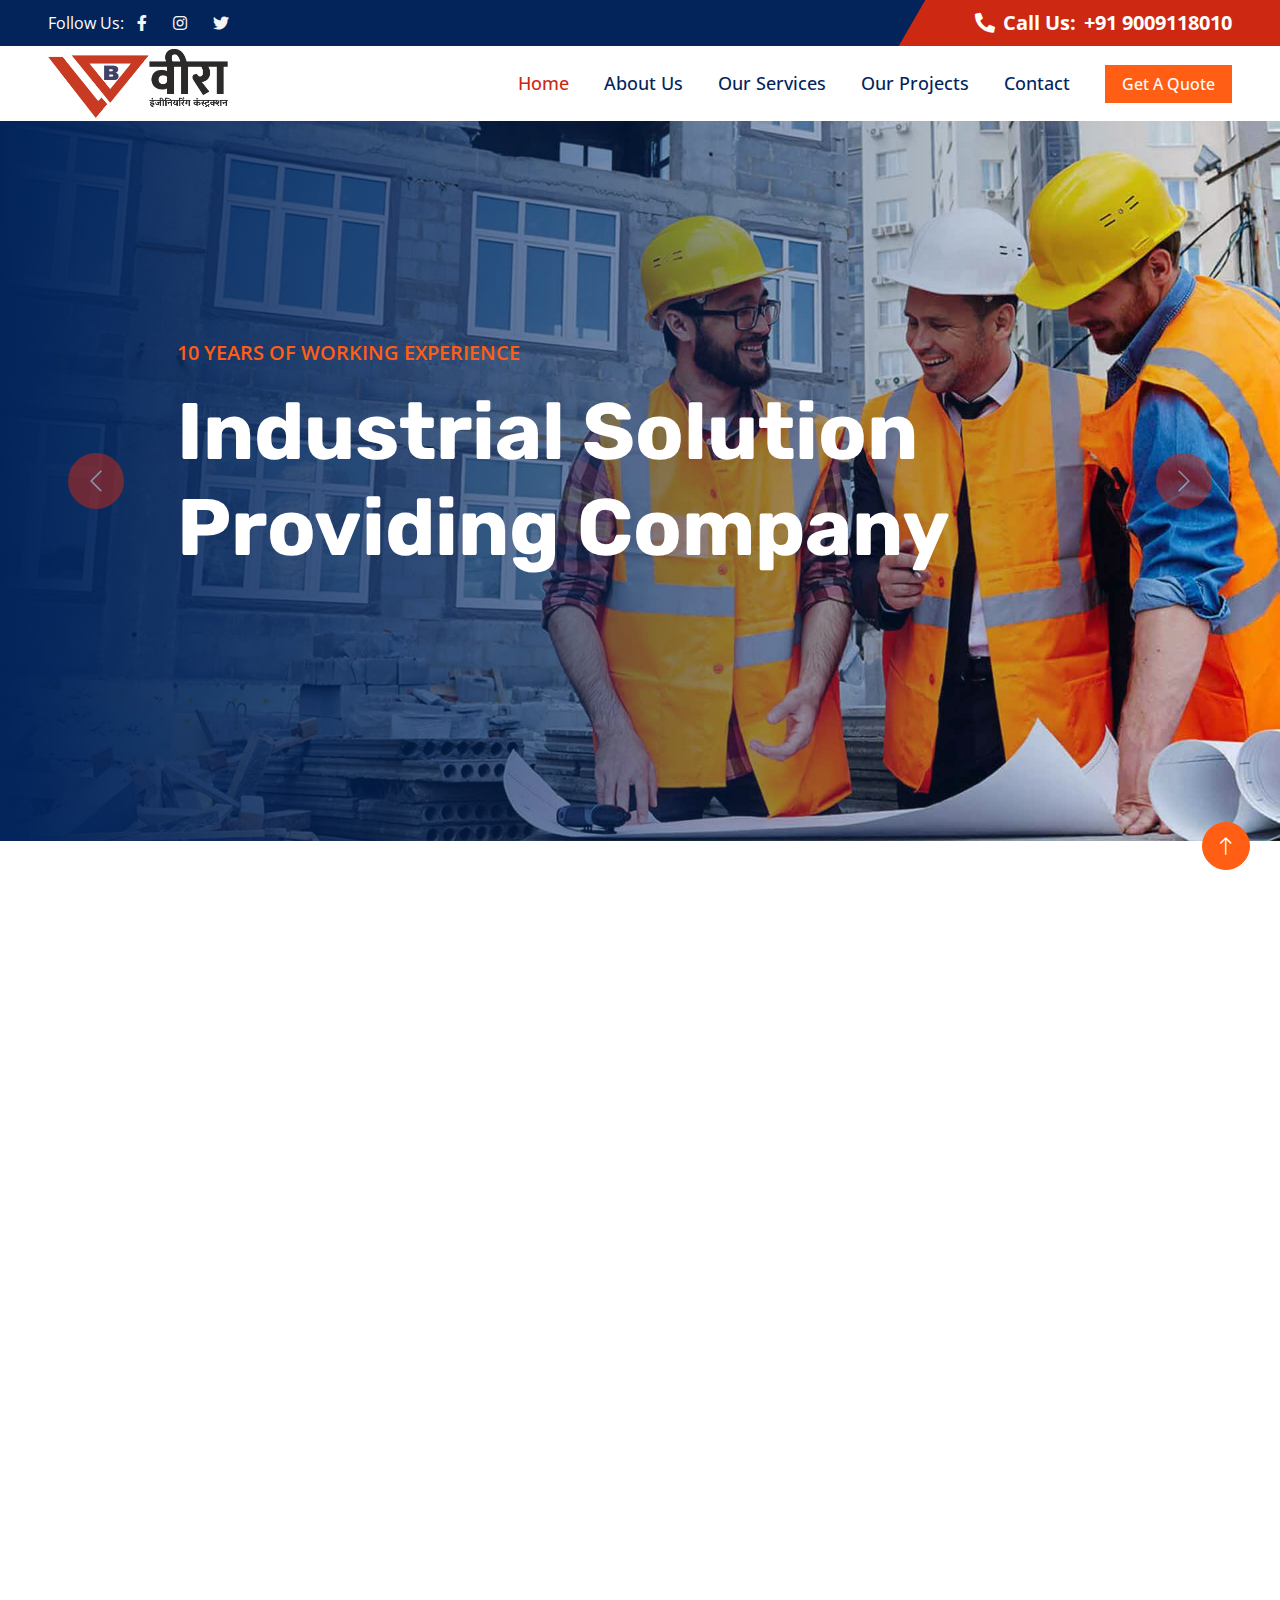
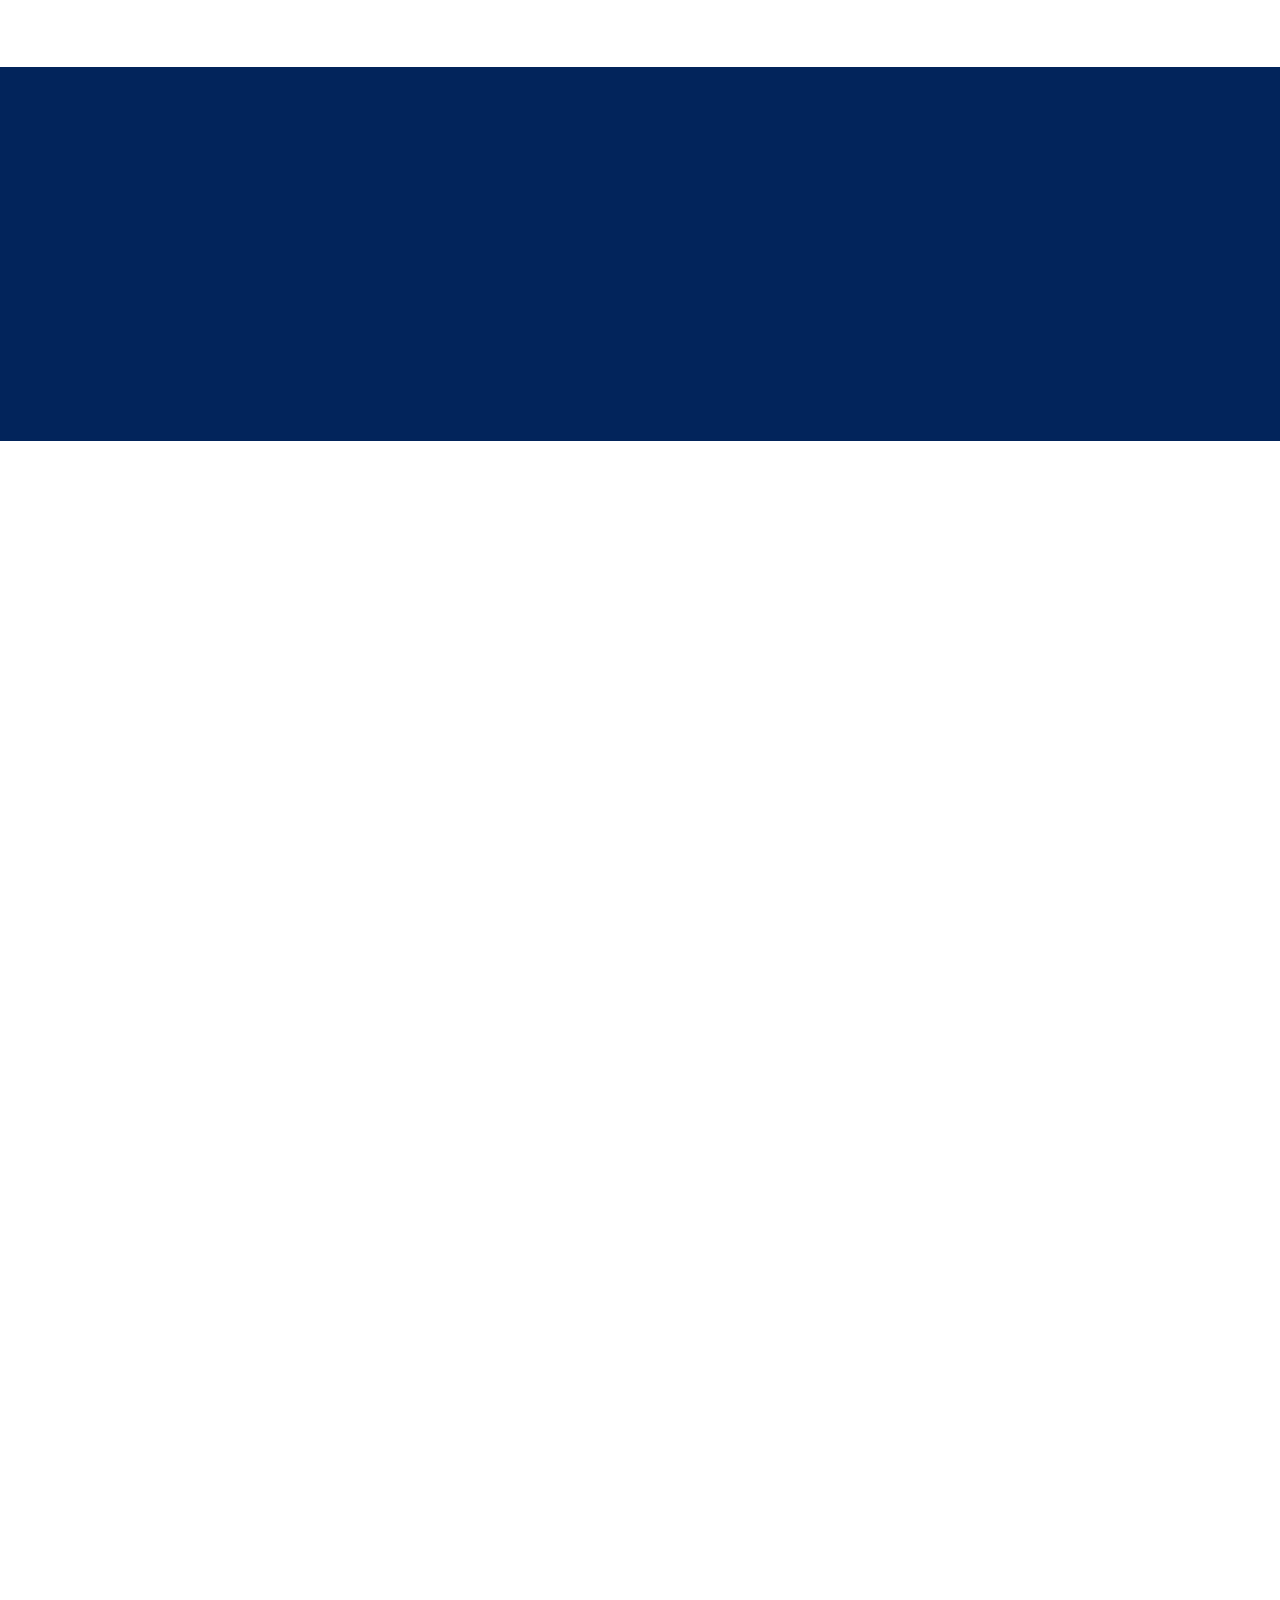
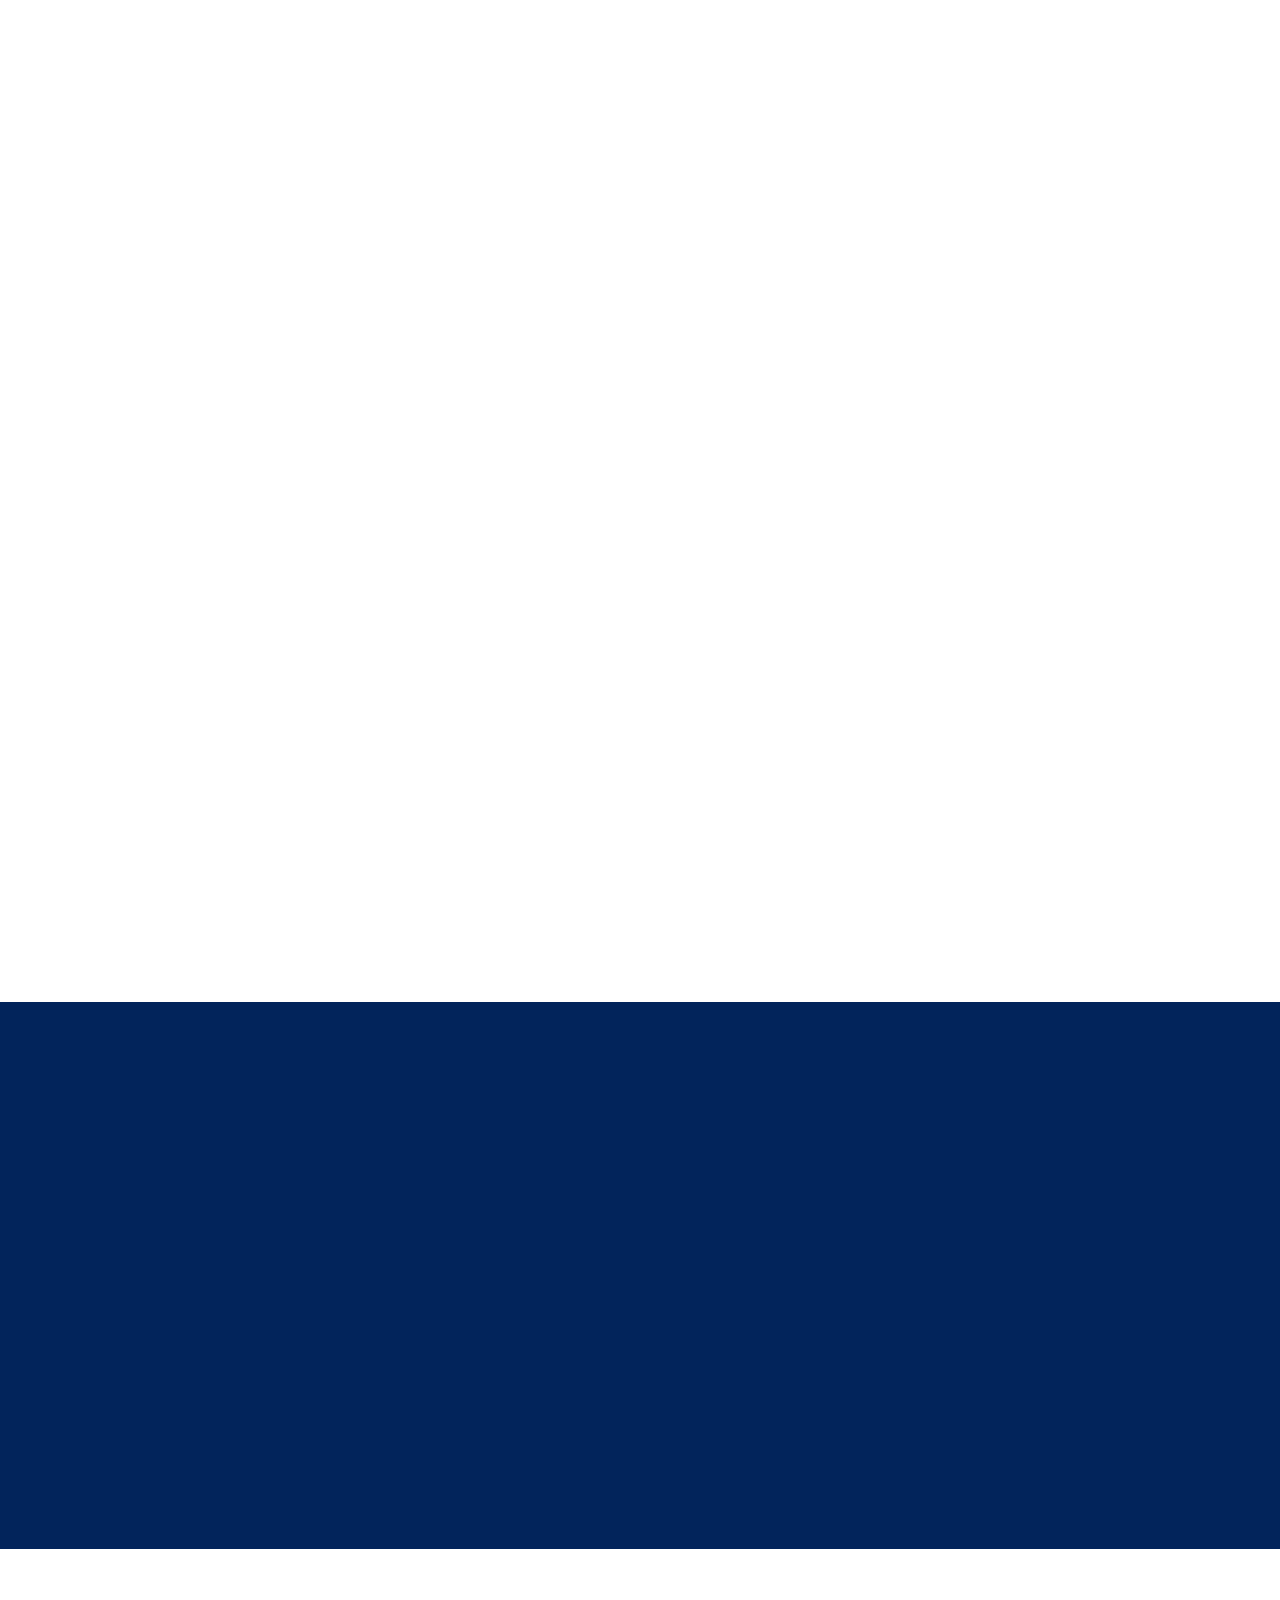
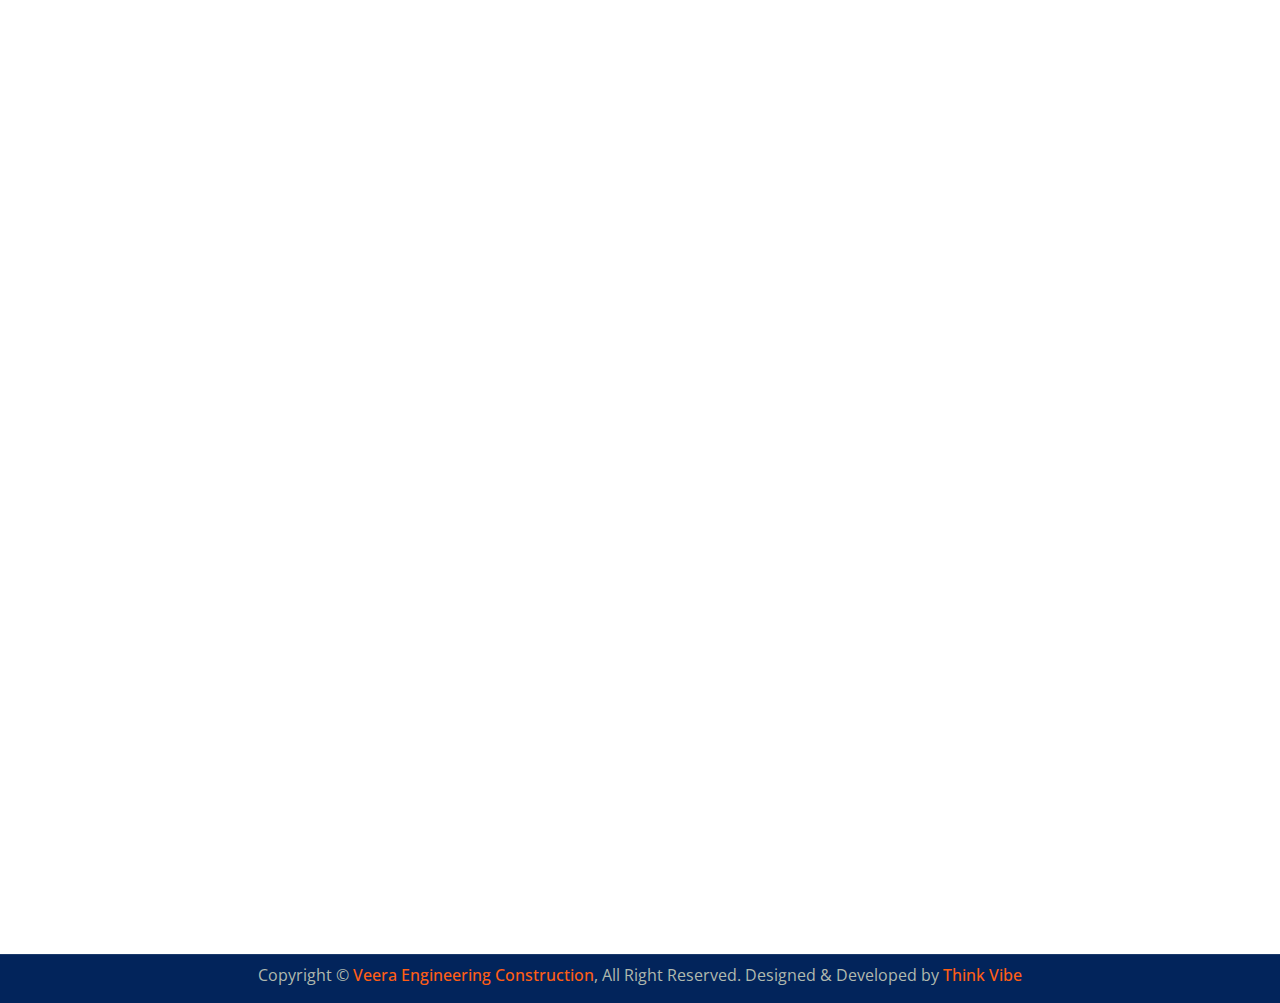
==== commit d6470152: "c" ====
--- a/index.html
+++ b/index.html
@@ -738,7 +738,7 @@
                 Veera Engineering Construction delivered exceptional service for our commercial building project. Their team was professional, timely, and detail-oriented, ensuring our project was completed on schedule and within budget. Highly recommended.
               </p>
               <h5 class="mb-1">Rahul Sharma</h5>
-              <span class="fst-italic">Profession</span>
+              <span class="fst-italic">Businessman </span>
             </div>
           </div>
           <div class="testimonial-item text-center">
@@ -756,7 +756,7 @@
                 We hired Veera Engineering Construction for a residential renovation, and their expertise was evident throughout the process. Their creative solutions and dedication to quality exceeded our expectations. Truly a top-notch construction company.
               </p>
               <h5 class="mb-1">Anita Desai</h5>
-              <span class="fst-italic">Profession</span>
+              <span class="fst-italic">House Wife </span>
             </div>
           </div>
           <div class="testimonial-item text-center">
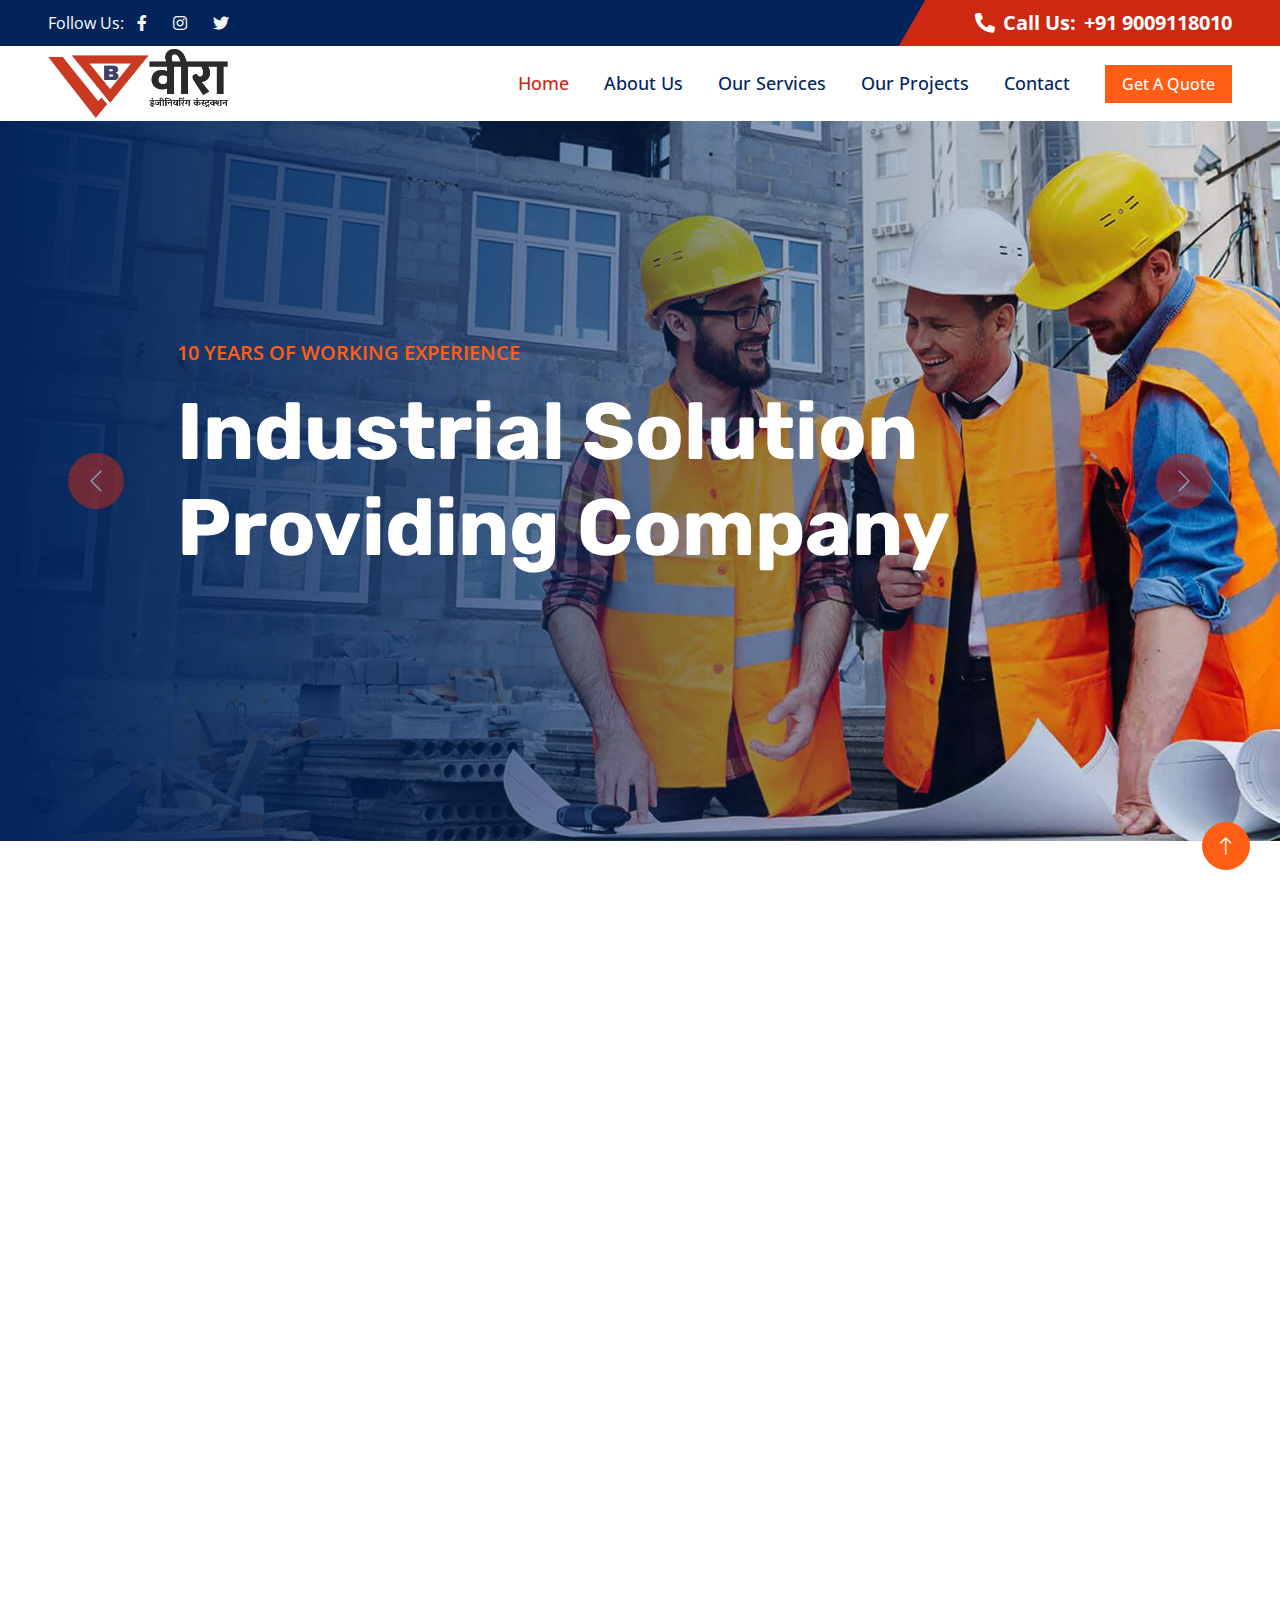
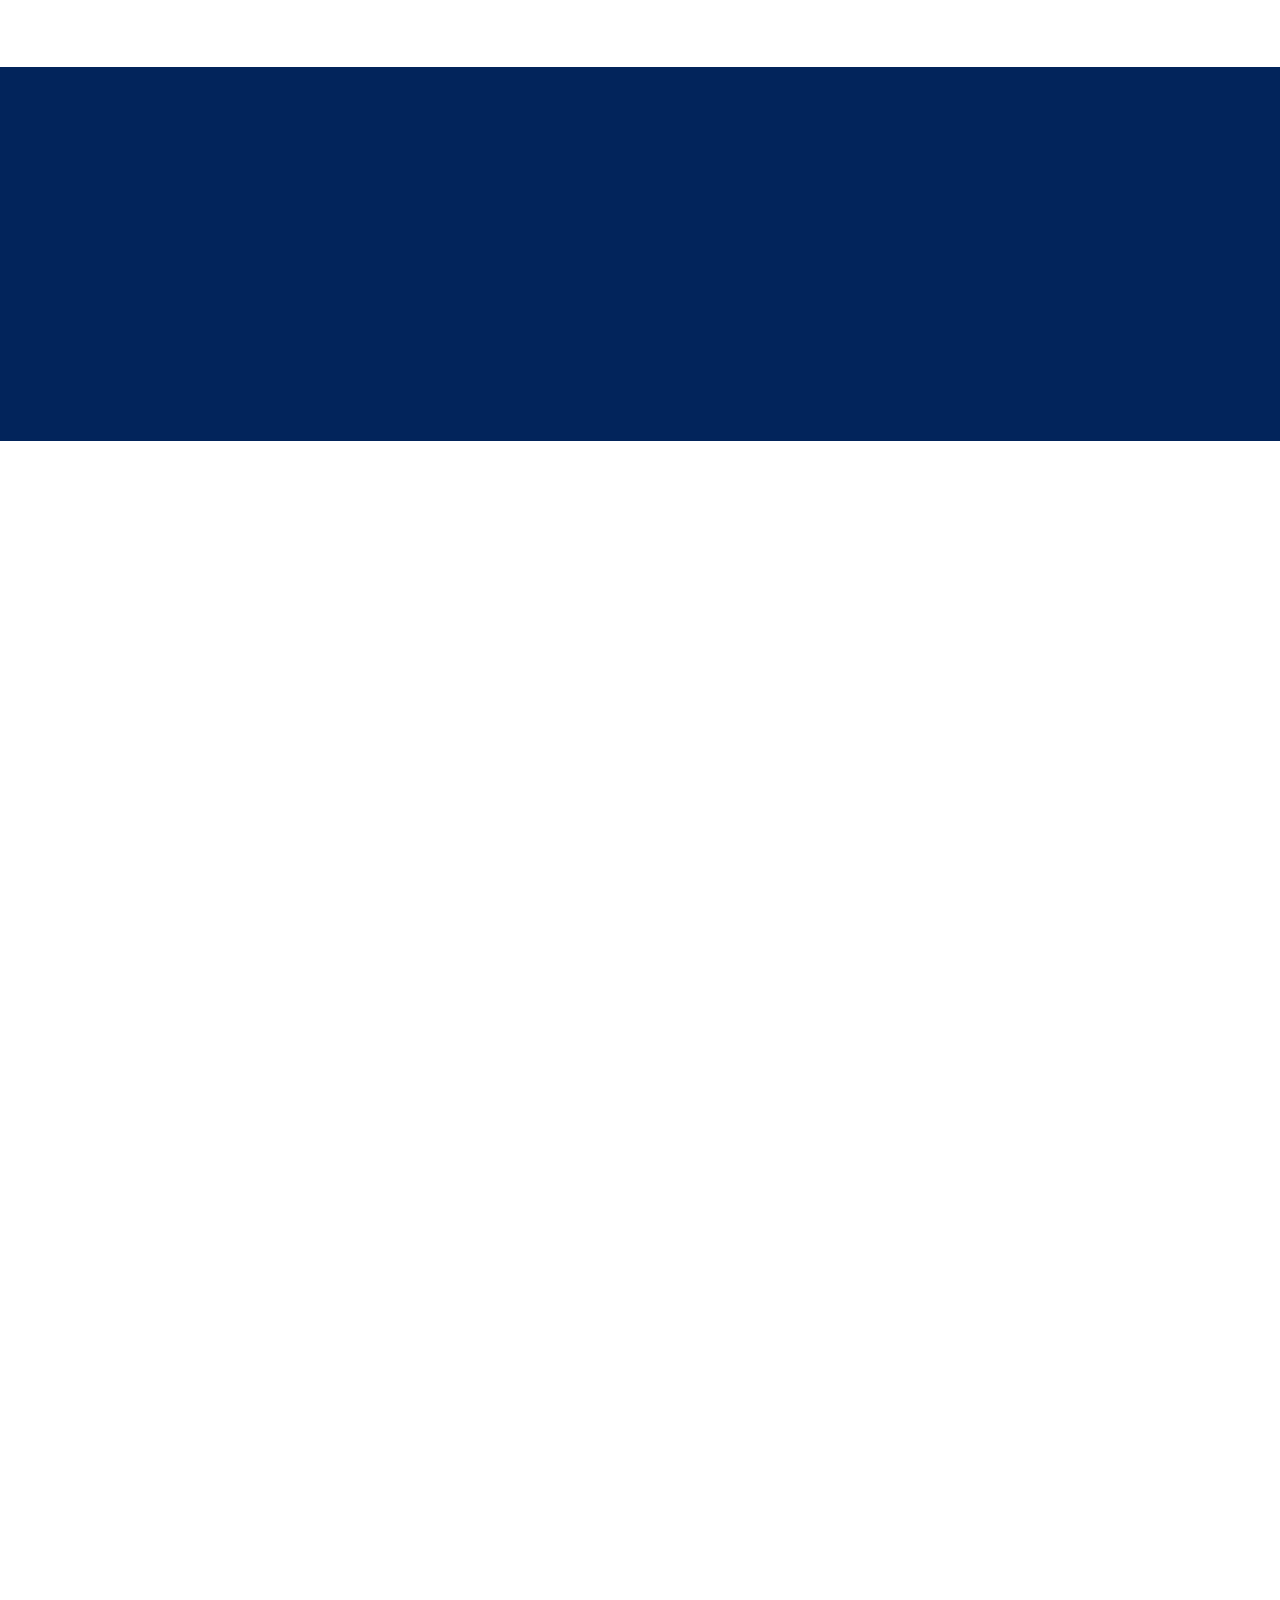
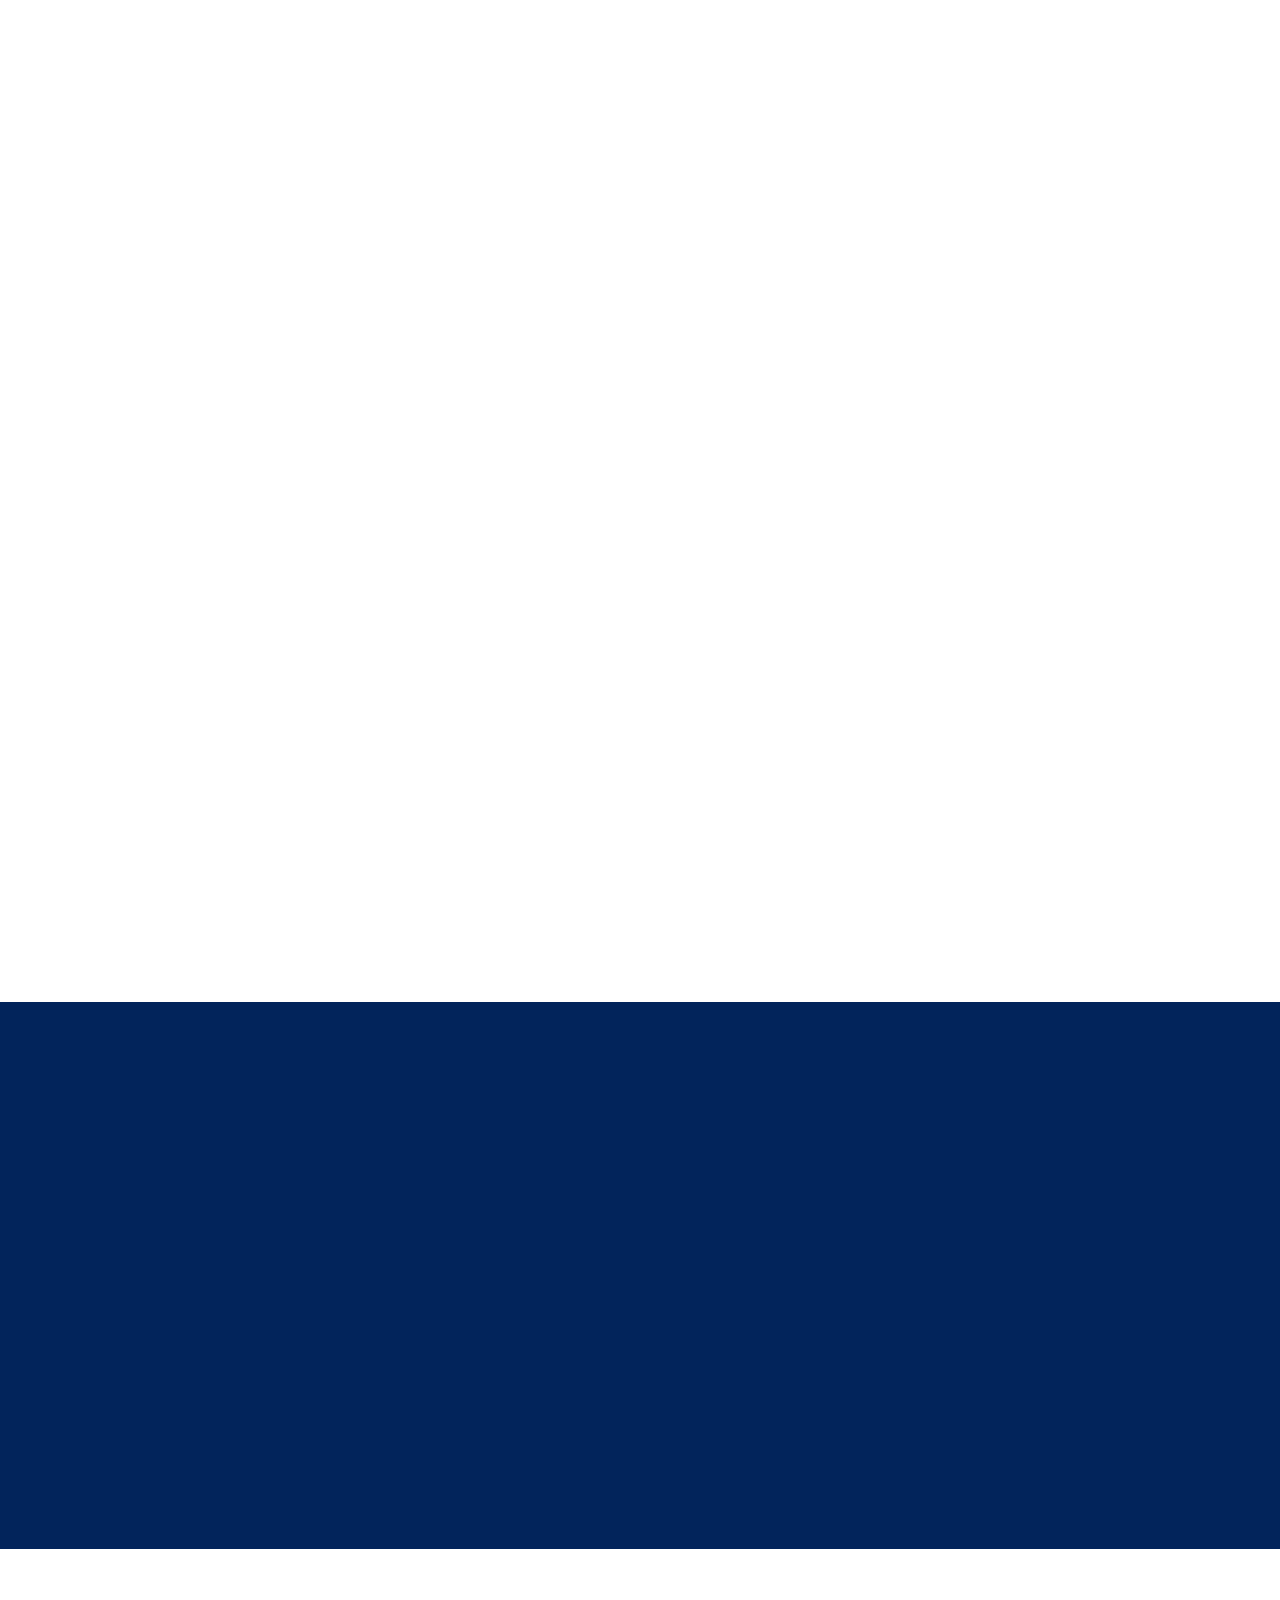
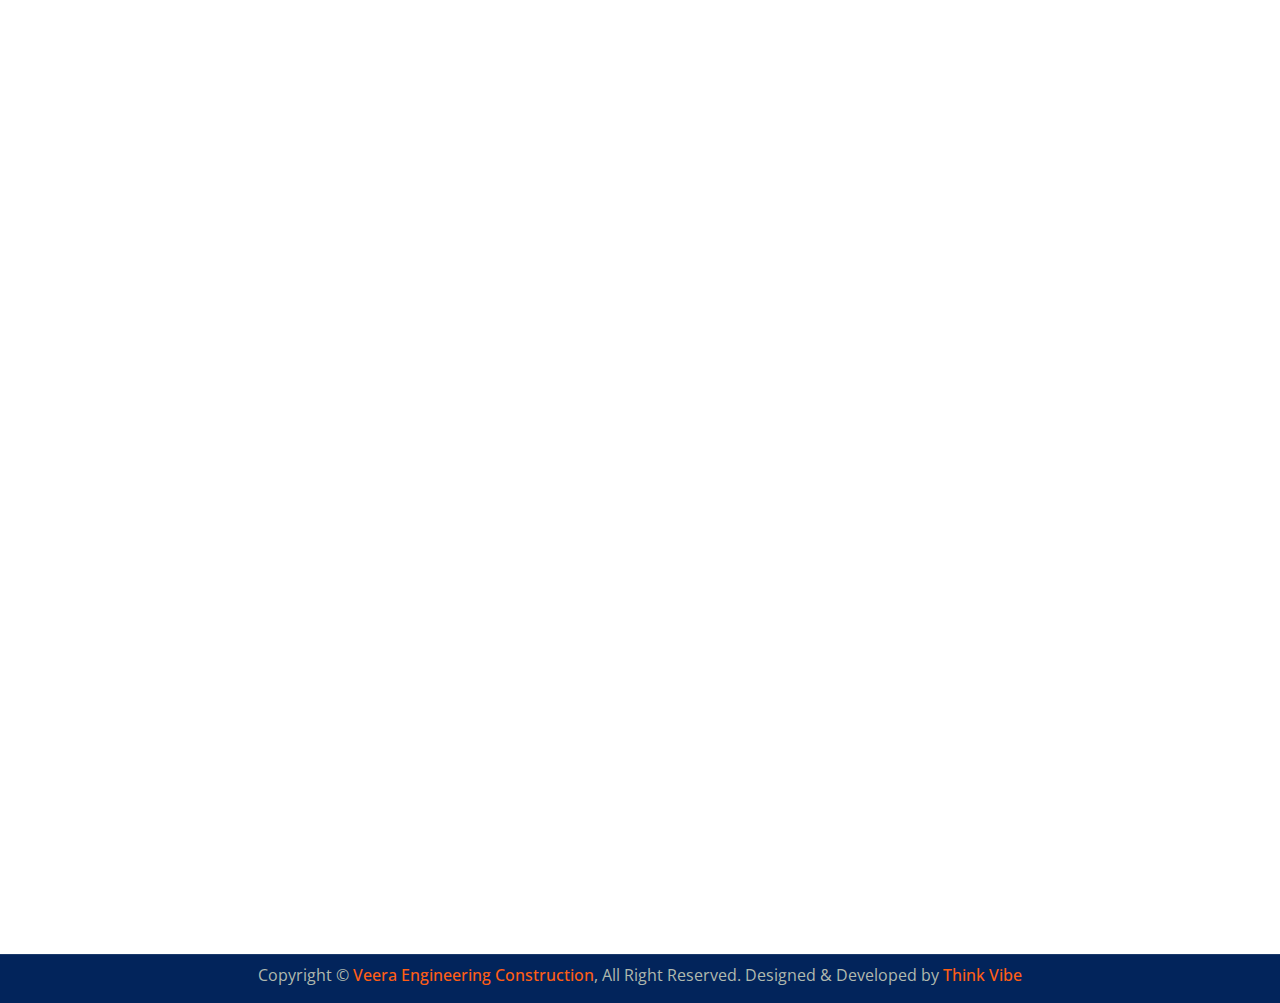
==== commit bf422466: "Update index.html" ====
--- a/index.html
+++ b/index.html
@@ -727,7 +727,7 @@
             <div class="testimonial-img position-relative">
               <img
                 class="img-fluid rounded-circle mx-auto mb-5"
-                src="img/testimonial-1.jpg"
+                src="img/testimonial-3.jpg"
               />
               <div class="btn-square bg-primary rounded-circle">
                 <i class="fa fa-quote-left text-white"></i>
@@ -745,7 +745,7 @@
             <div class="testimonial-img position-relative">
               <img
                 class="img-fluid rounded-circle mx-auto mb-5"
-                src="img/testimonial-2.jpg"
+                src="img/testimonial-1.jpg"
               />
               <div class="btn-square bg-primary rounded-circle">
                 <i class="fa fa-quote-left text-white"></i>
@@ -763,7 +763,7 @@
             <div class="testimonial-img position-relative">
               <img
                 class="img-fluid rounded-circle mx-auto mb-5"
-                src="img/testimonial-3.jpg"
+                src="img/testimonial-2.jpg"
               />
               <div class="btn-square bg-primary rounded-circle">
                 <i class="fa fa-quote-left text-white"></i>
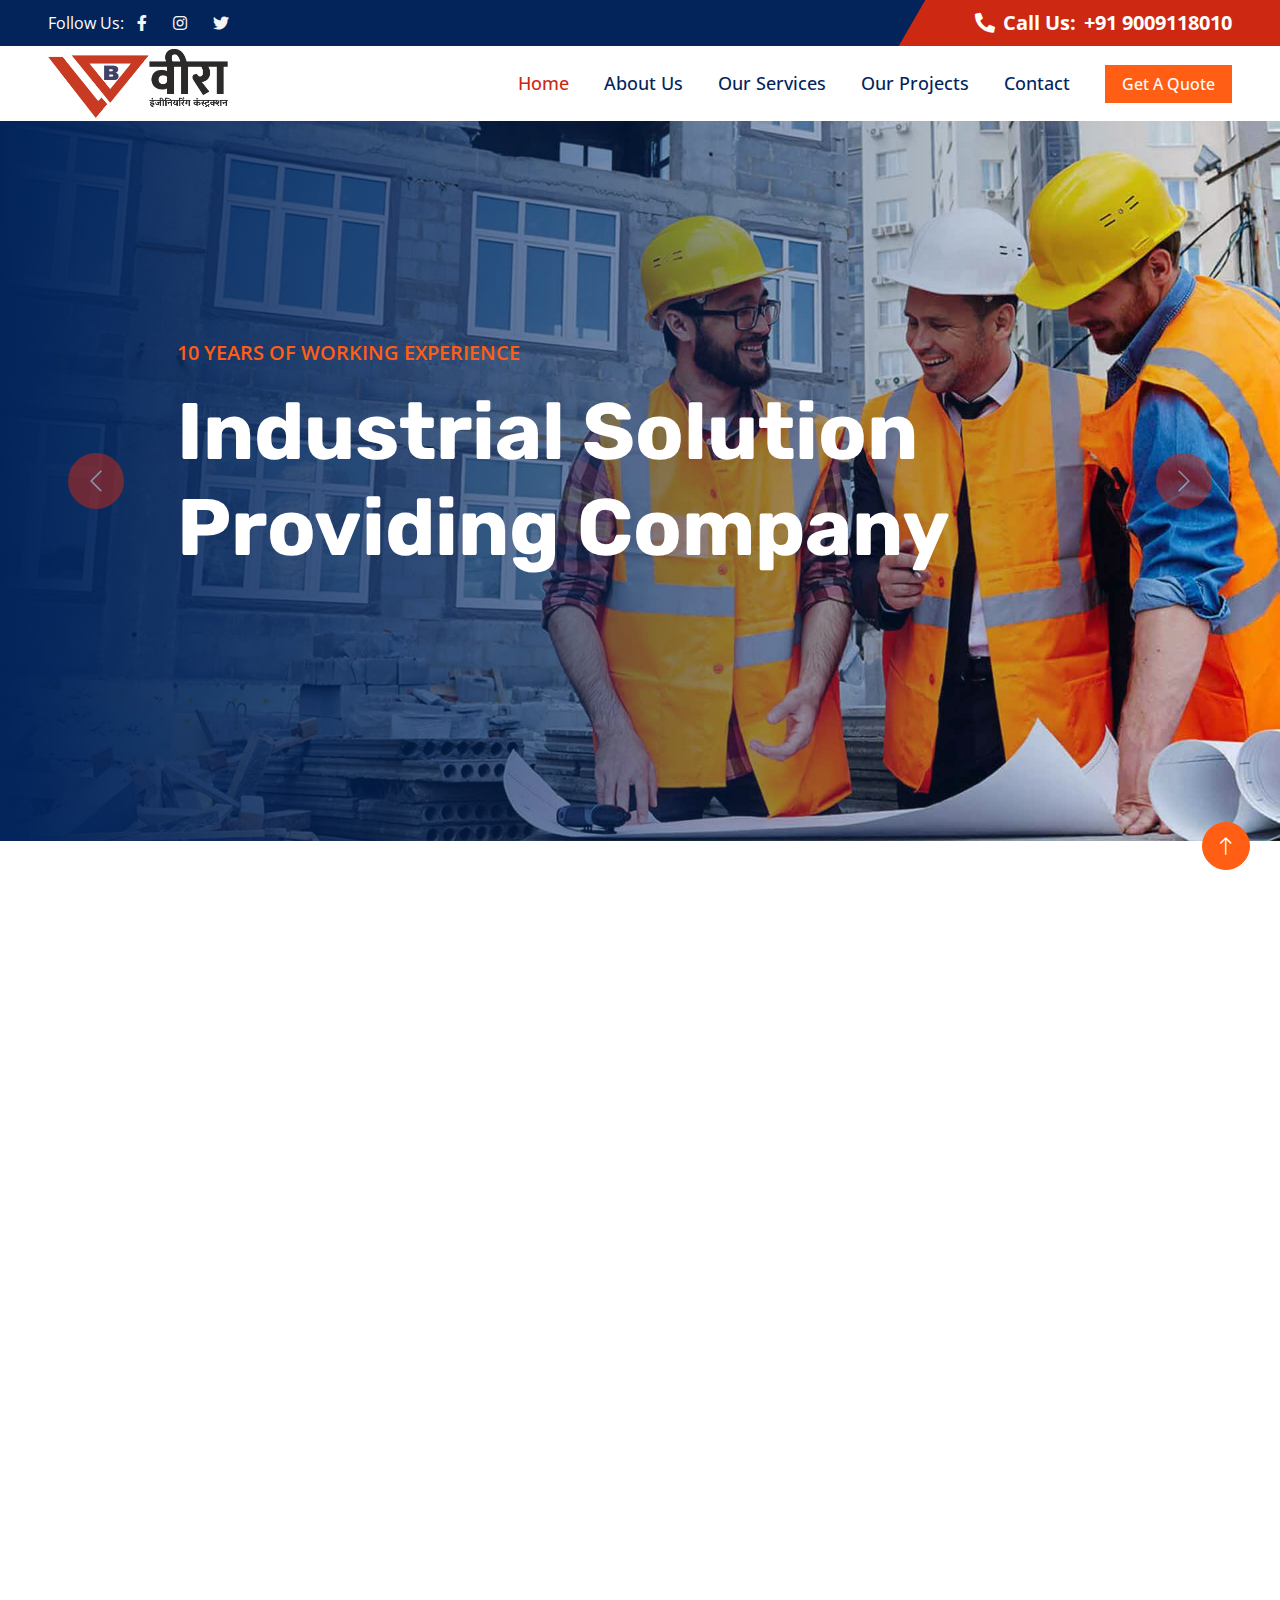
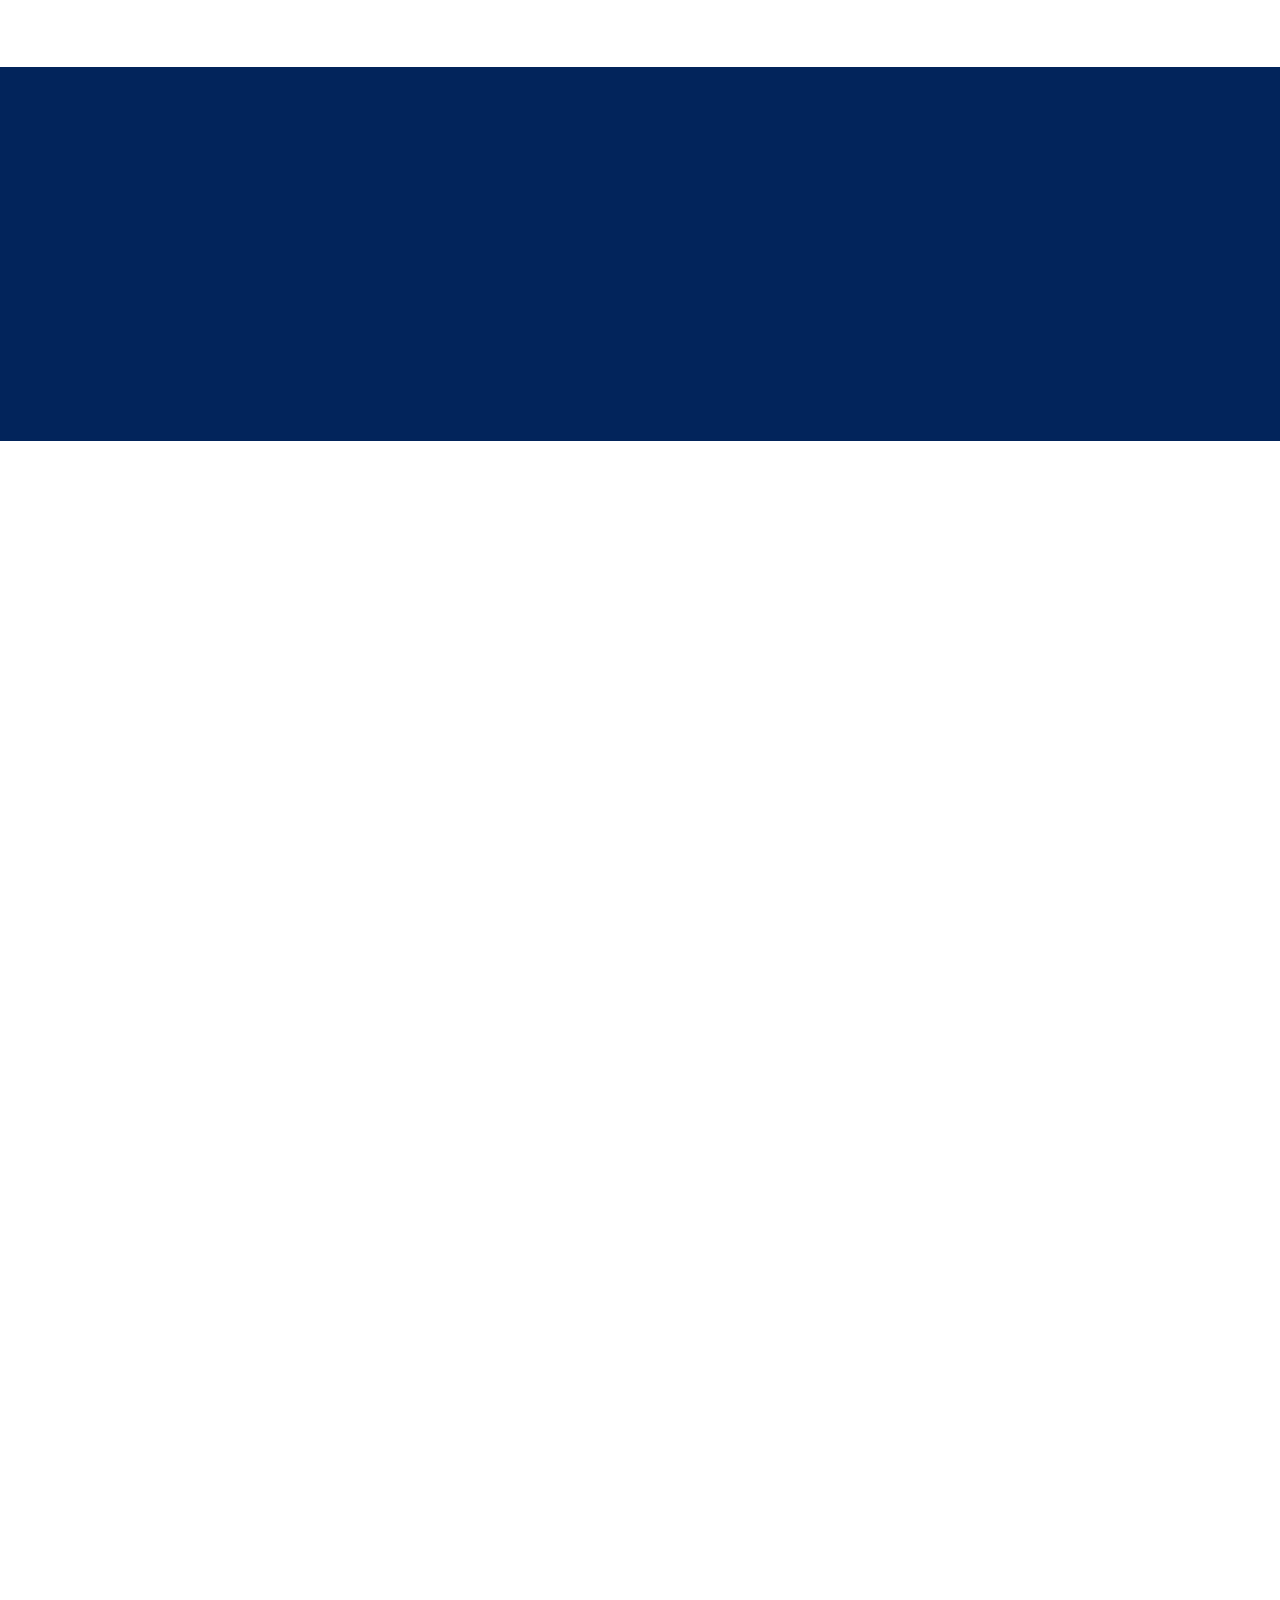
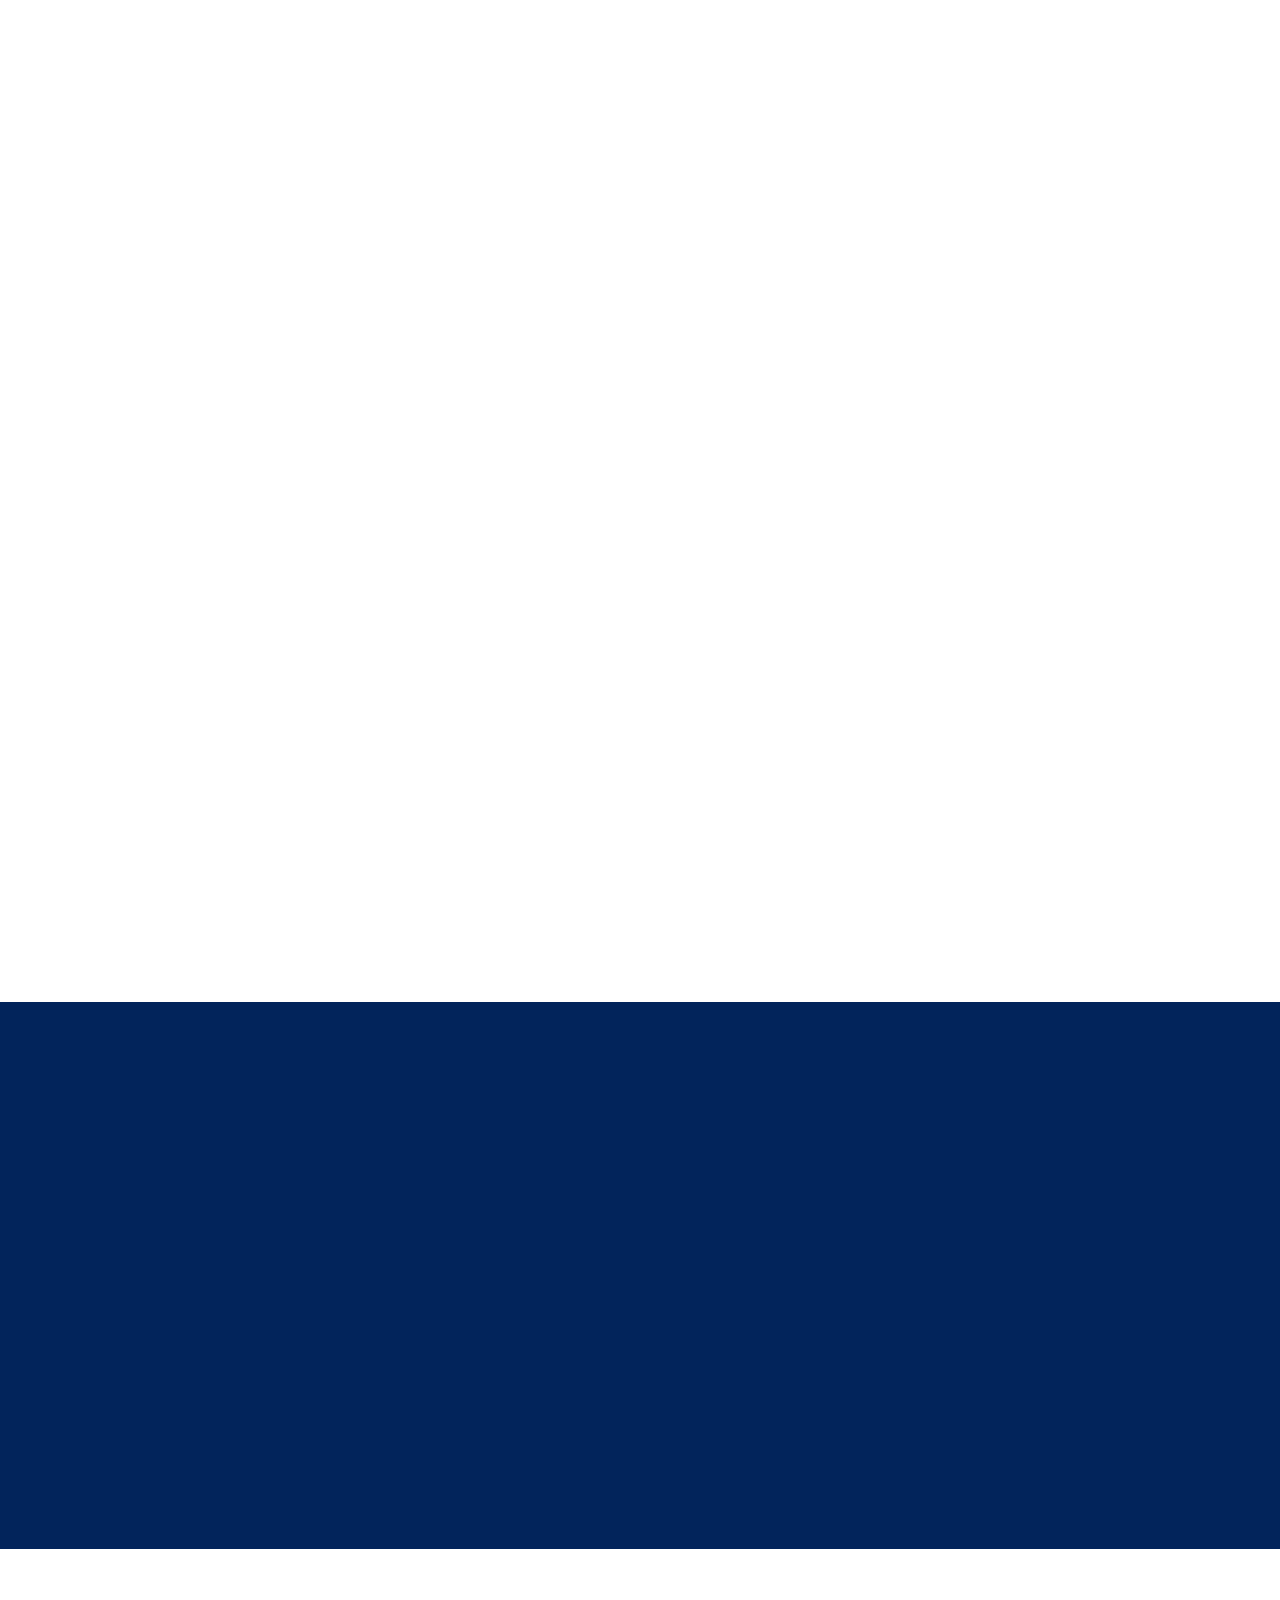
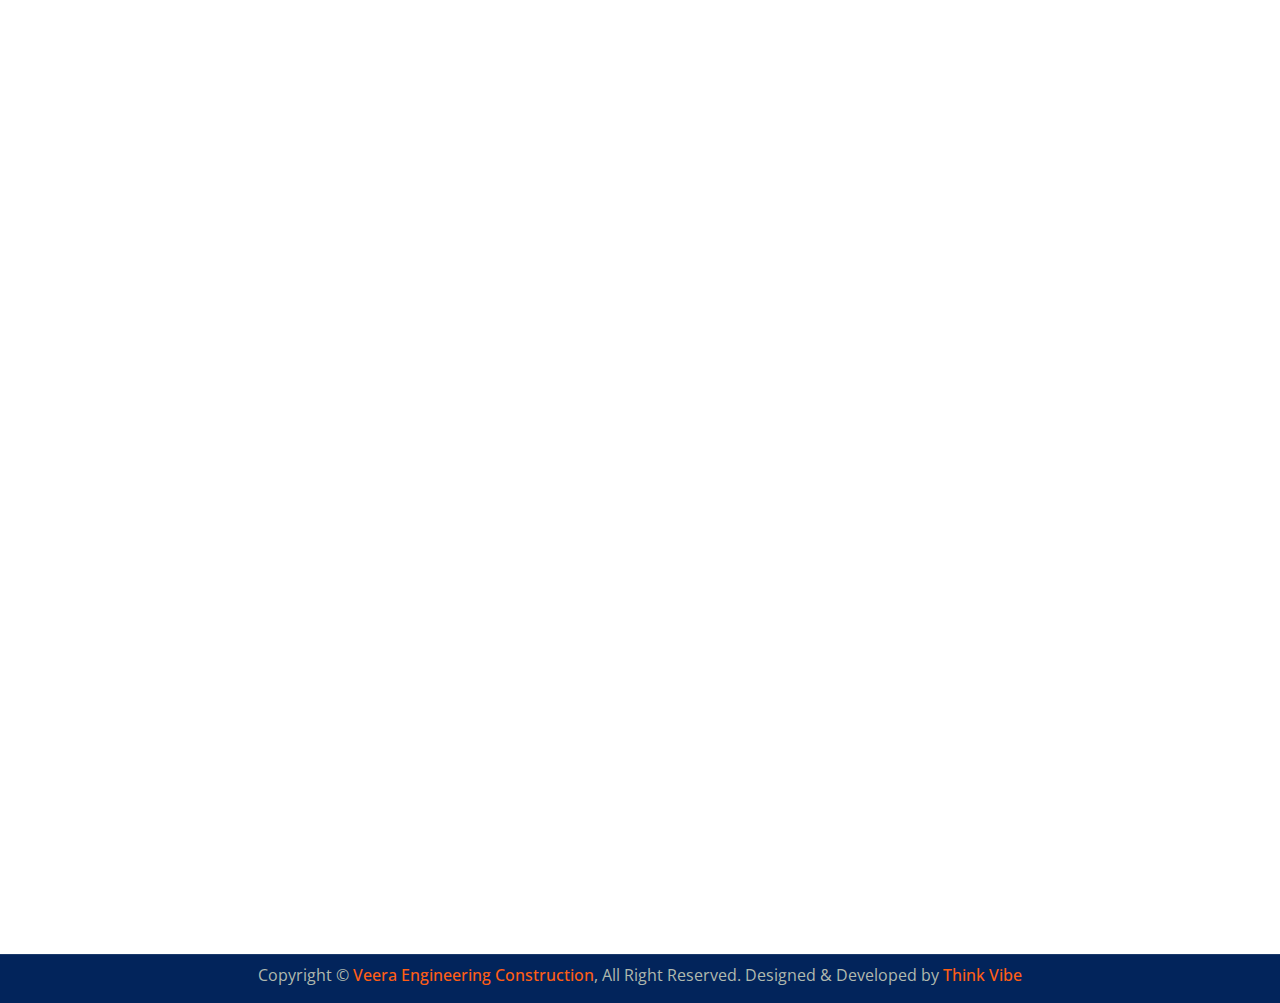
==== commit f1a1de46: "c" ====
--- a/index.html
+++ b/index.html
@@ -103,7 +103,7 @@
       </button>
       <div class="collapse navbar-collapse" id="navbarCollapse">
         <div class="navbar-nav ms-auto p-4 p-lg-0">
-          <a href="index.html" class="nav-item nav-link active">Home</a>
+          <a href="index.html" class="nav-item nav-link active ">Home</a>
           <a href="about.html" class="nav-item nav-link">About Us</a>
           <a href="service.html" class="nav-item nav-link">Our Services</a>
           <a href="project.html" class="nav-item nav-link">Our Projects</a>
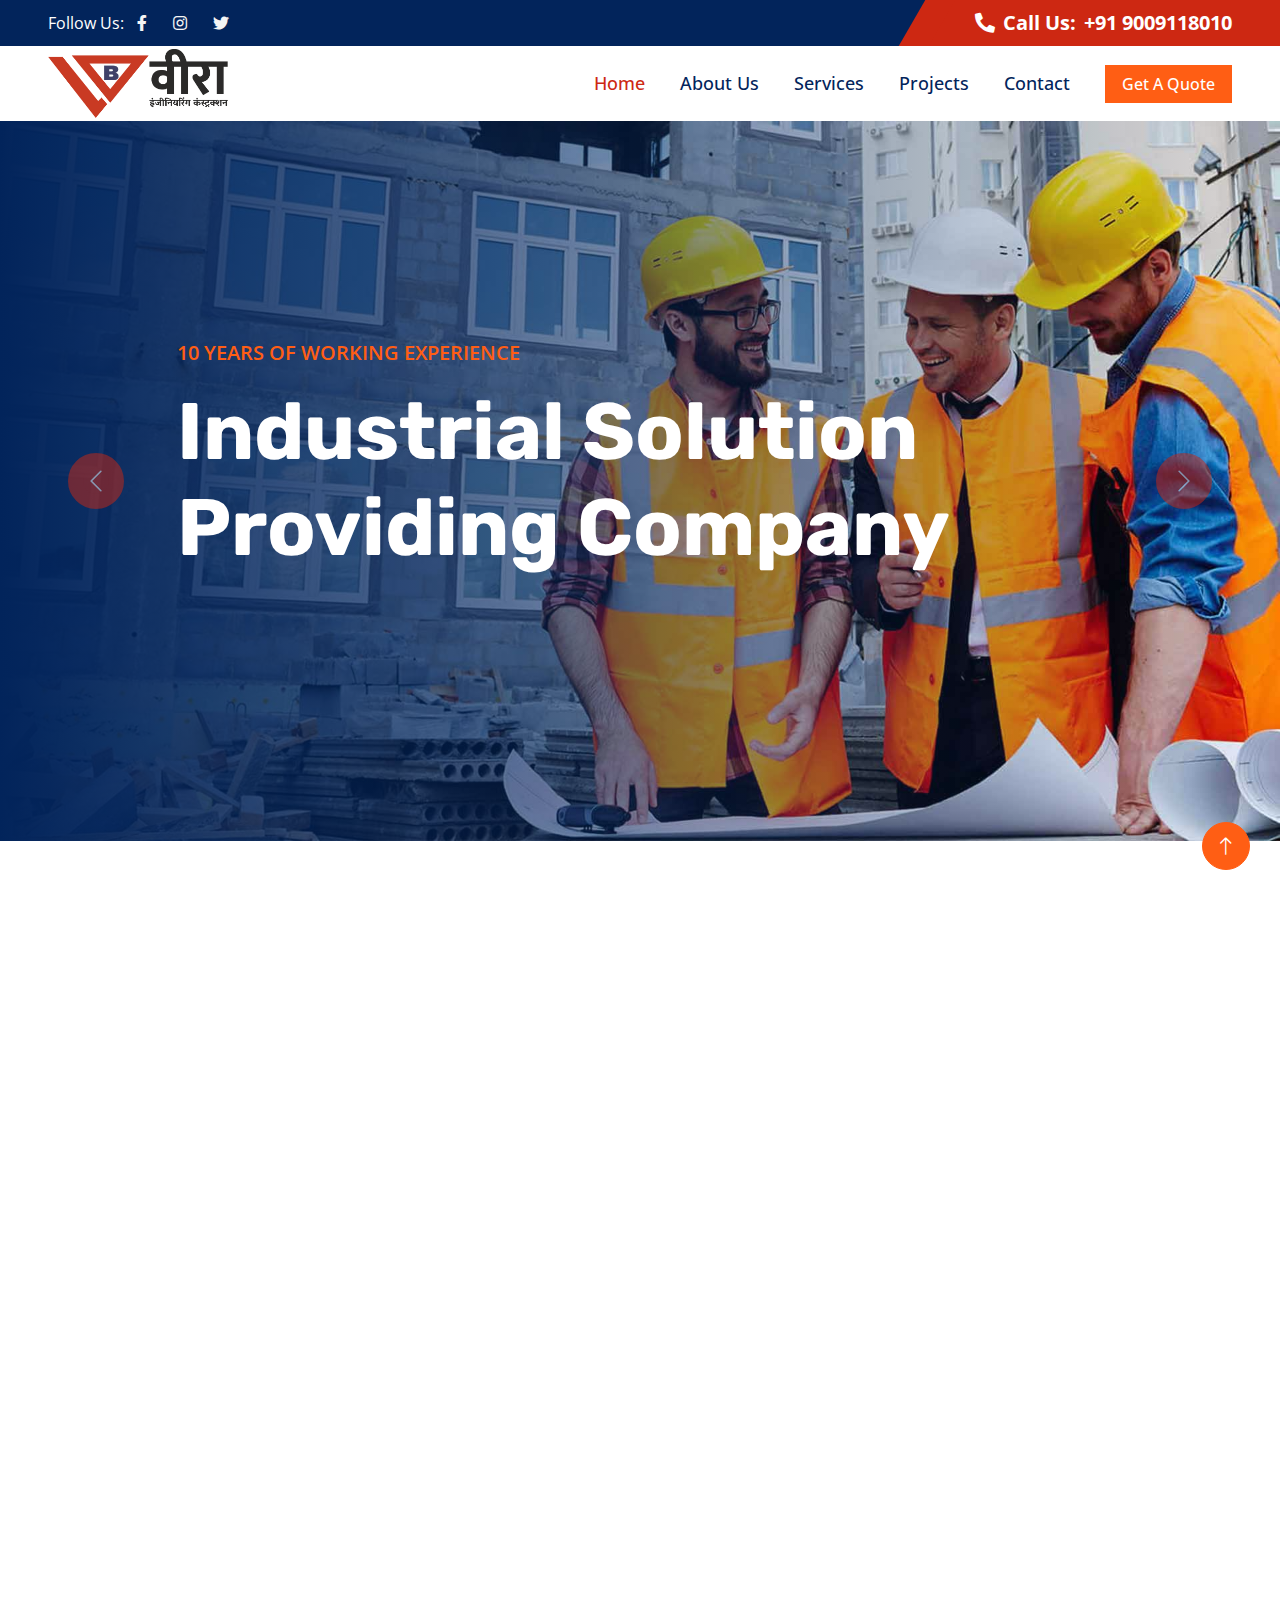
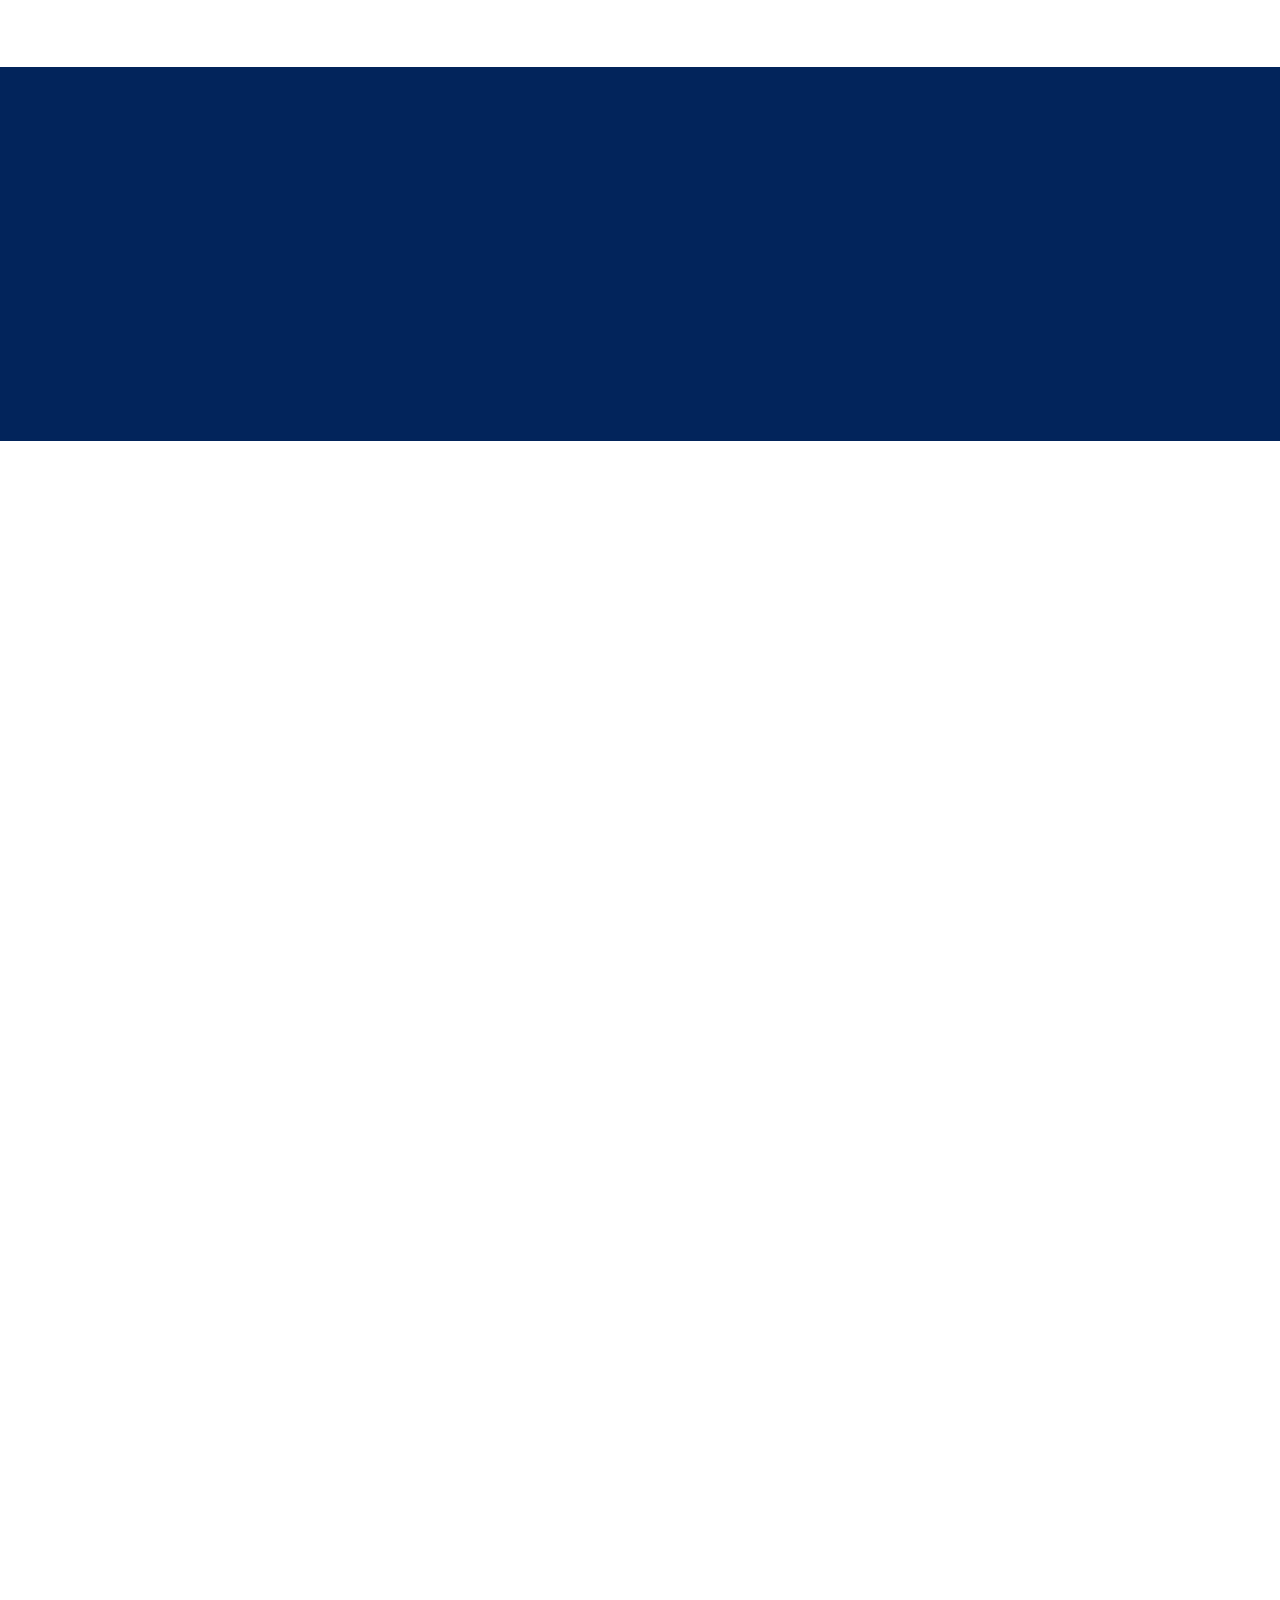
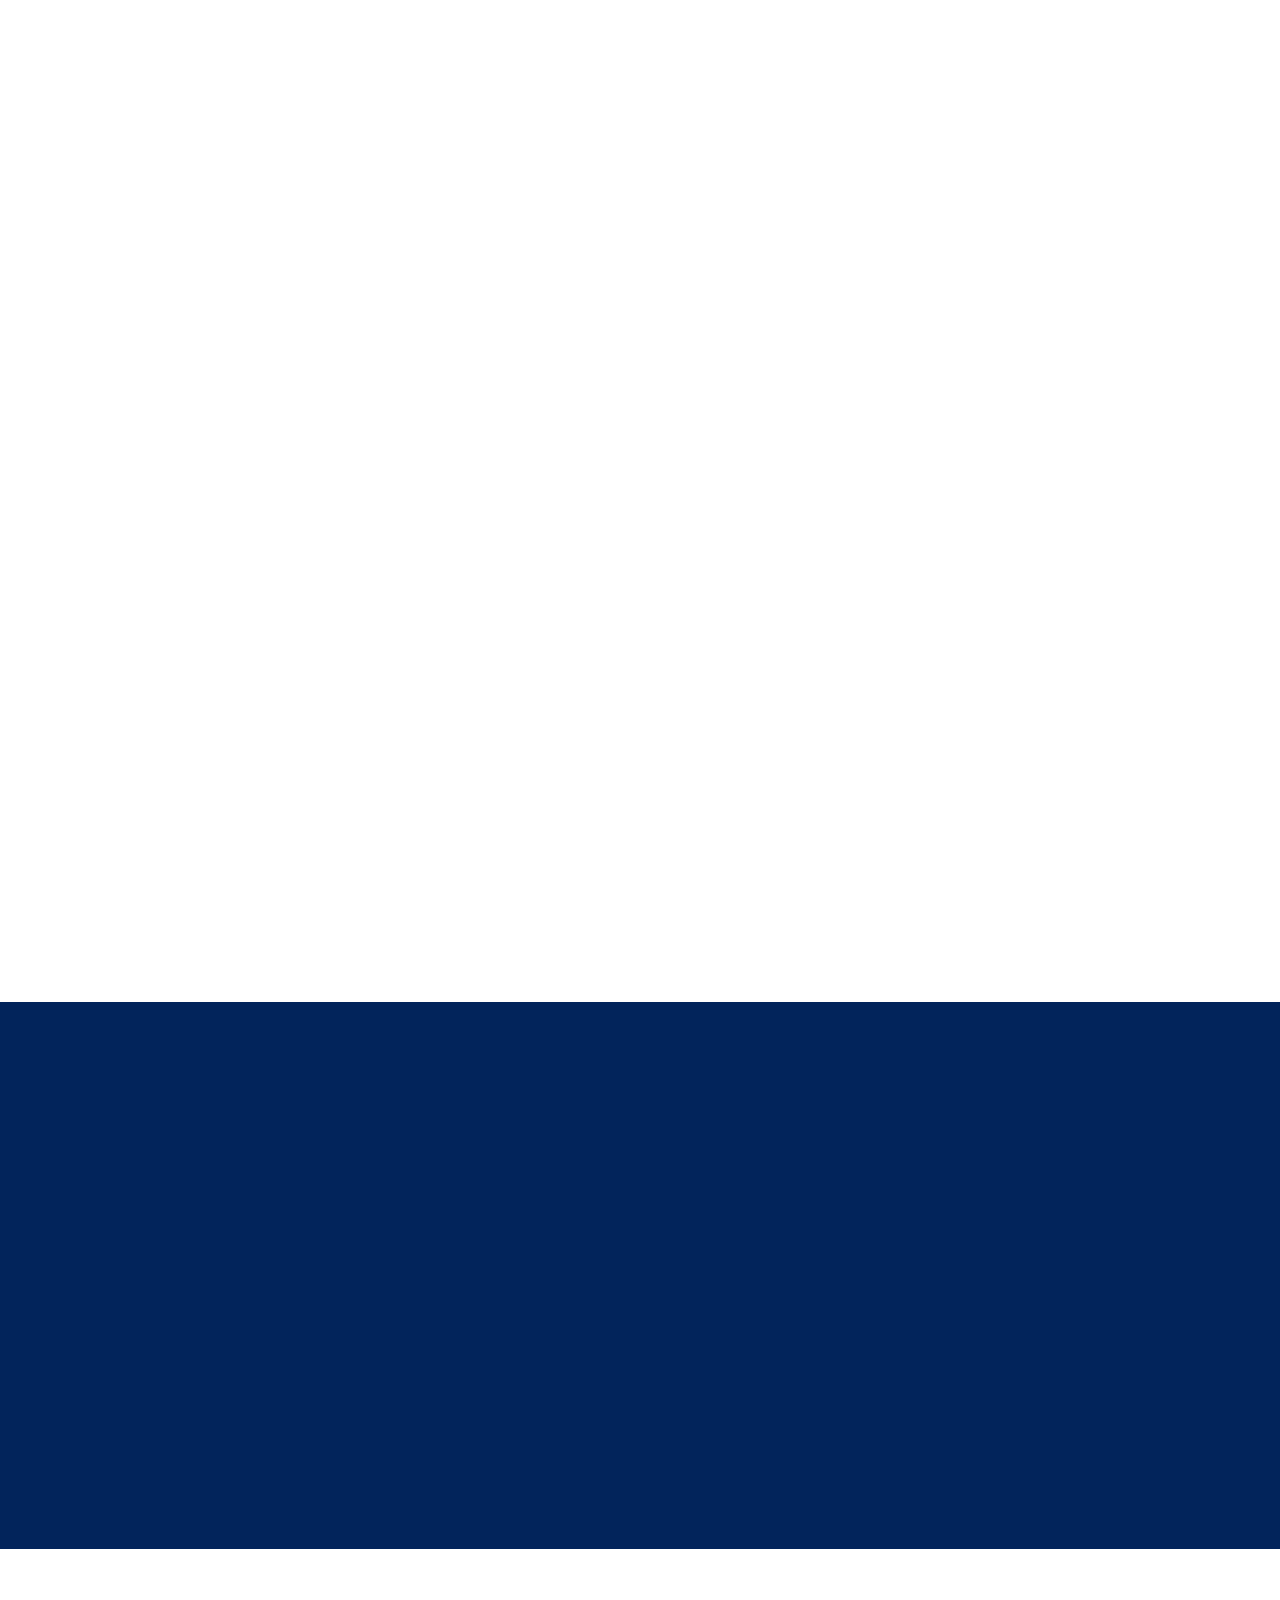
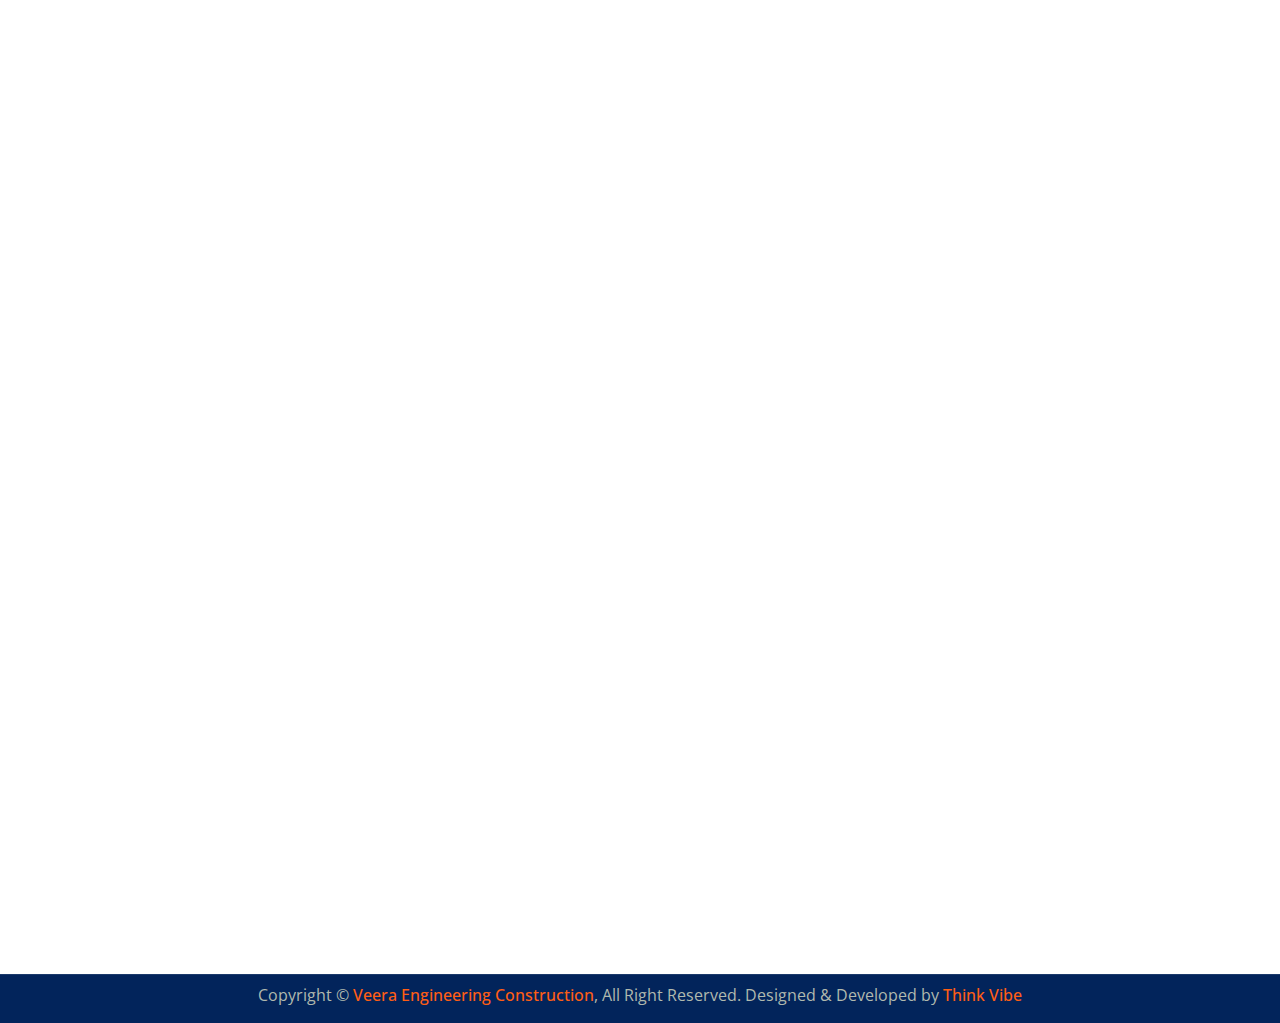
==== commit e0b6eb31: "c" ====
--- a/index.html
+++ b/index.html
@@ -105,8 +105,8 @@
         <div class="navbar-nav ms-auto p-4 p-lg-0">
           <a href="index.html" class="nav-item nav-link active ">Home</a>
           <a href="about.html" class="nav-item nav-link">About Us</a>
-          <a href="service.html" class="nav-item nav-link">Our Services</a>
-          <a href="project.html" class="nav-item nav-link">Our Projects</a>
+          <a href="service.html" class="nav-item nav-link">Services</a>
+          <a href="project.html" class="nav-item nav-link">Projects</a>
           <!-- <div class="nav-item dropdown">
             <a
               href="#"
@@ -805,9 +805,11 @@
           </div>
           <div class="col-lg-3 col-md-6">
             <h5 class="text-white mb-4">Quick Links</h5>
+            <a class="btn btn-link" href="index.html">Home</a>
             <a class="btn btn-link" href="about.html">About Us</a>
             <a class="btn btn-link" href="contact.html">Contact Us</a>
             <a class="btn btn-link" href="service.html">Our Services</a>
+            <a class="btn btn-link" href="project.html">Projects</a>
             <a class="btn btn-link" href="contact.html">Support</a>
           </div>
           <div class="col-lg-3 col-md-6">
